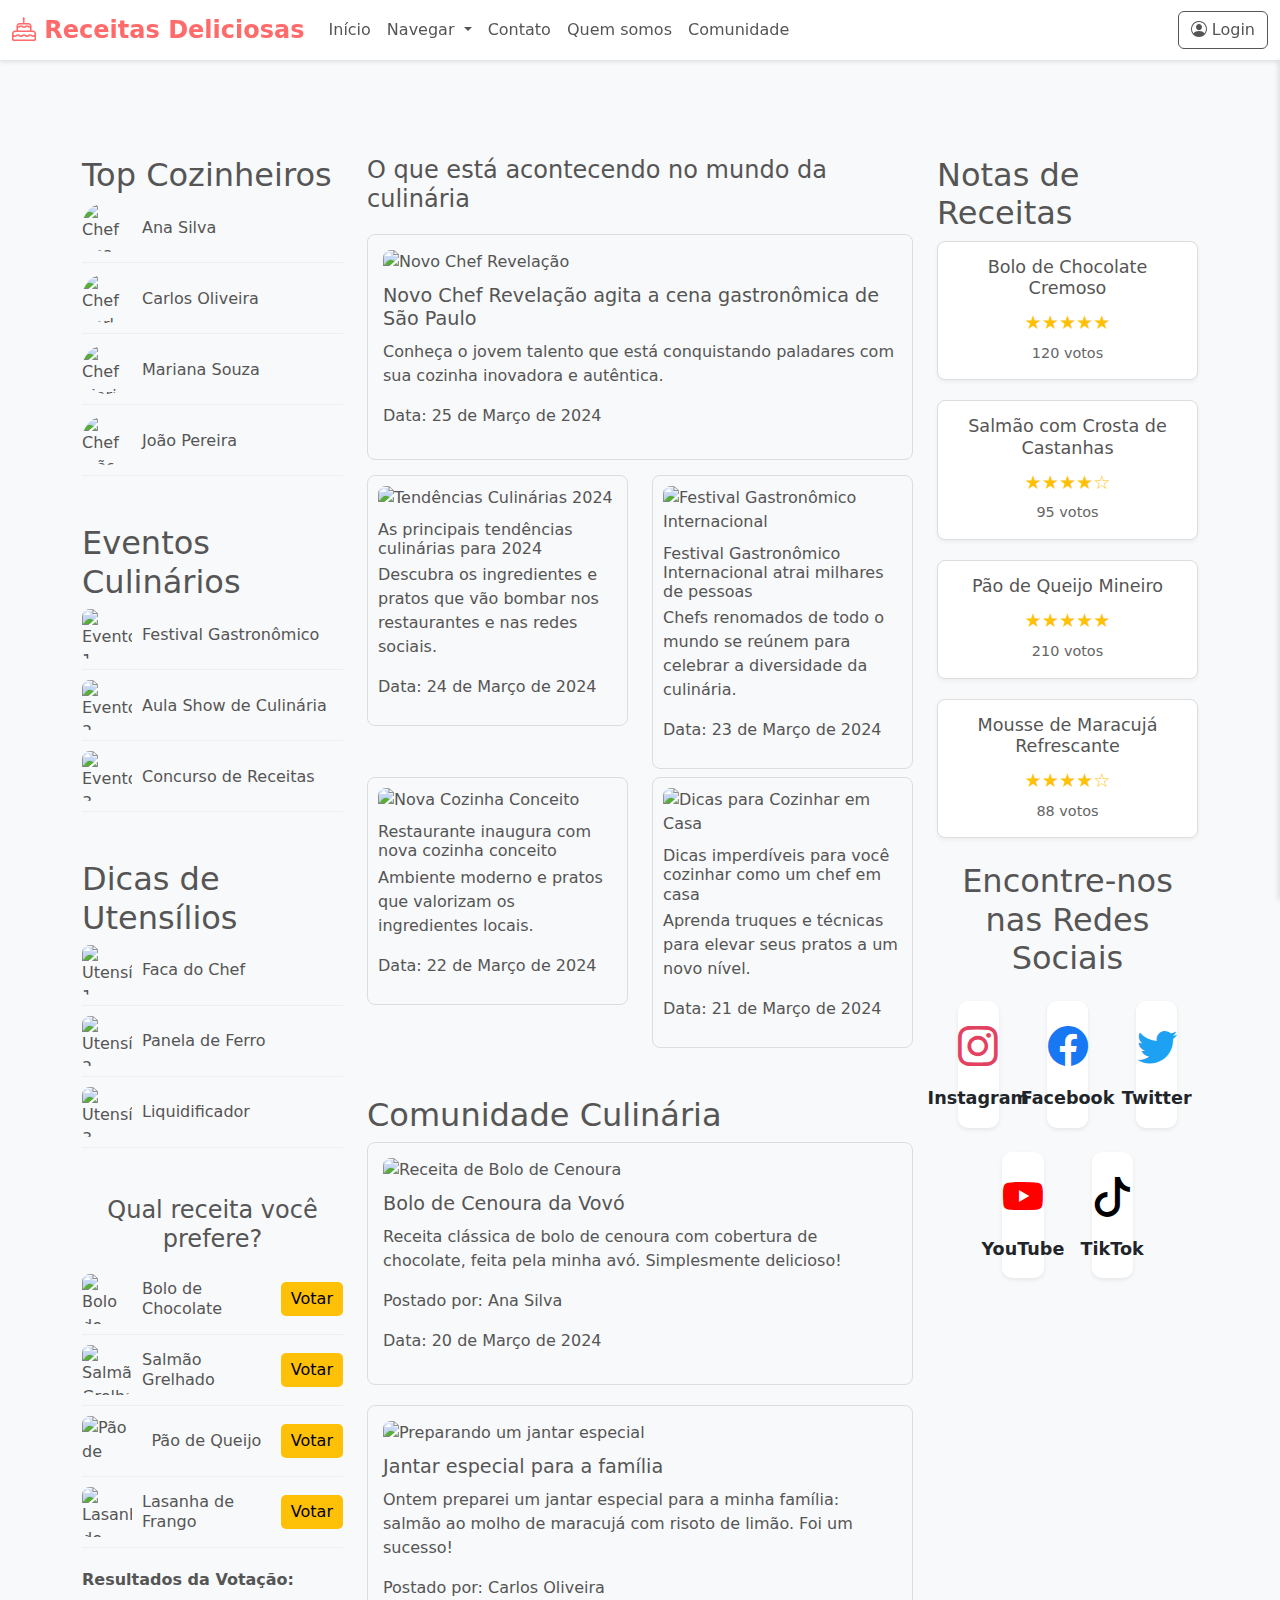
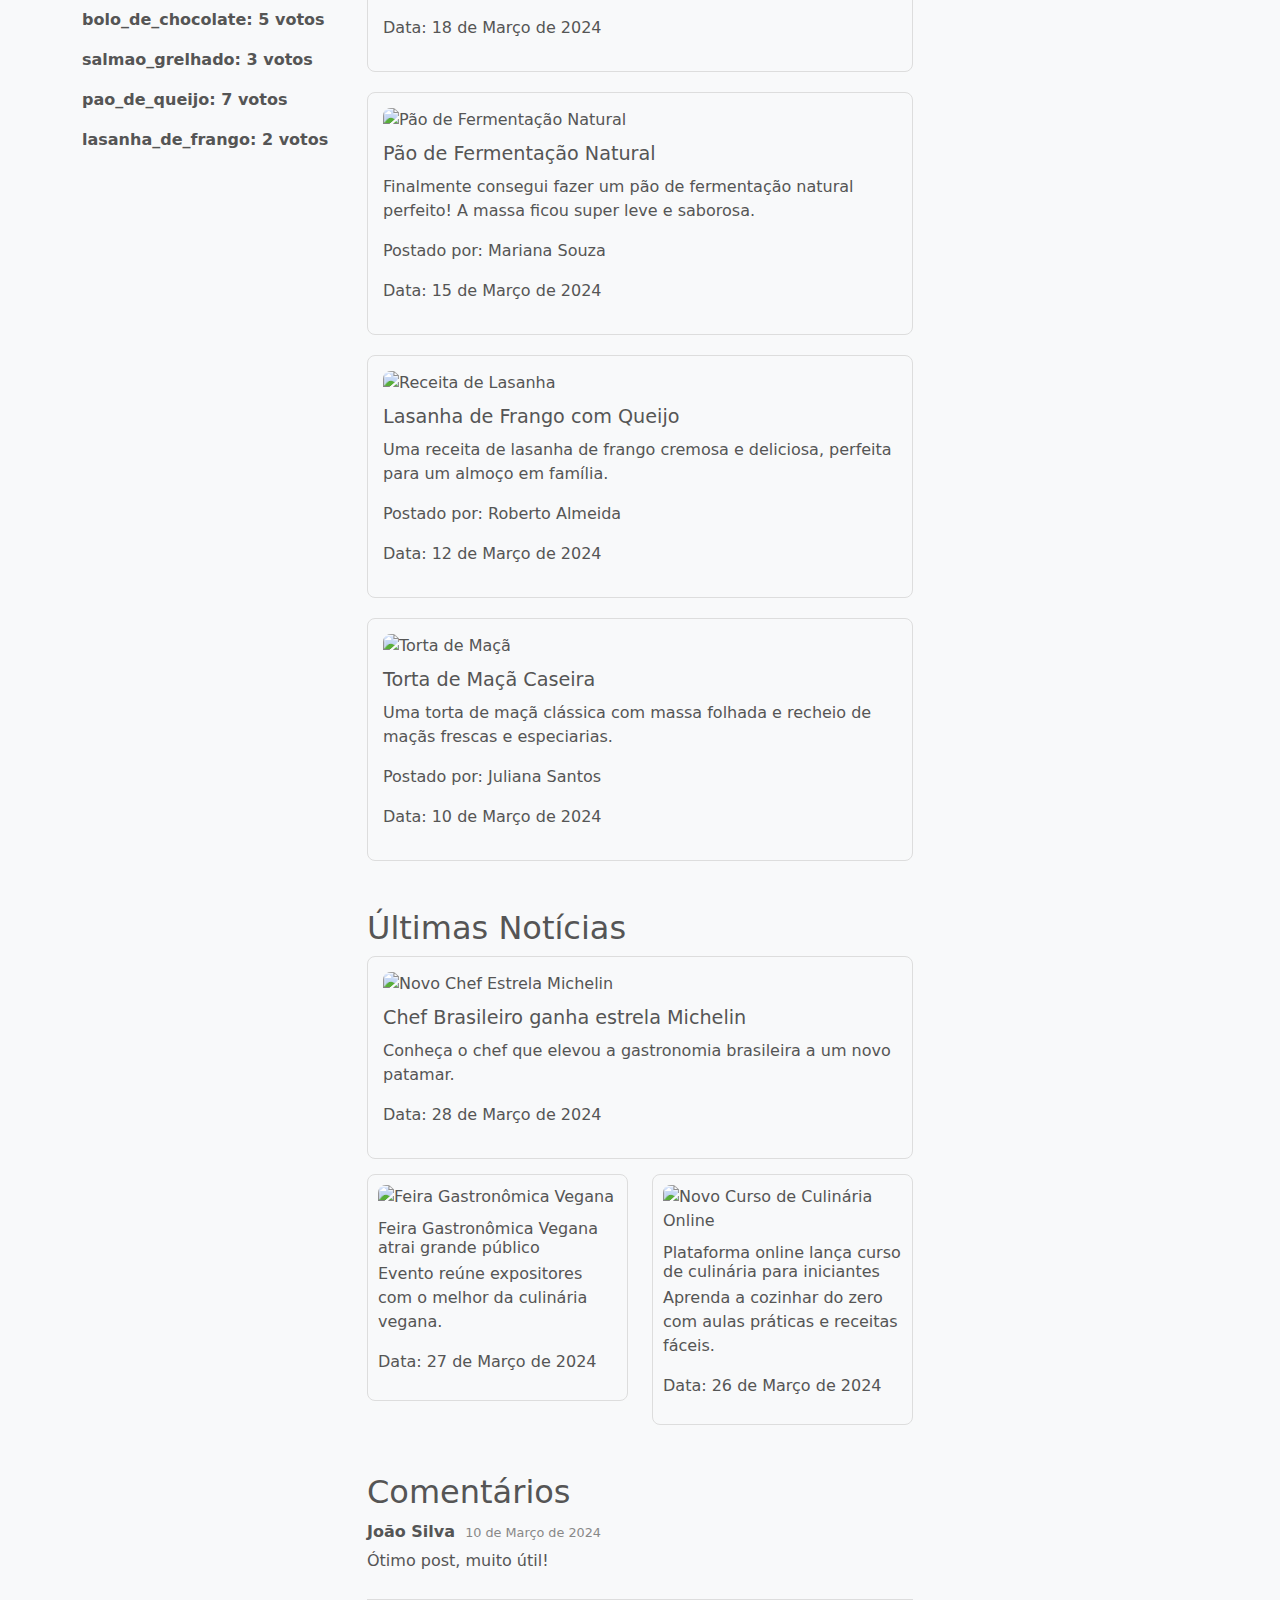
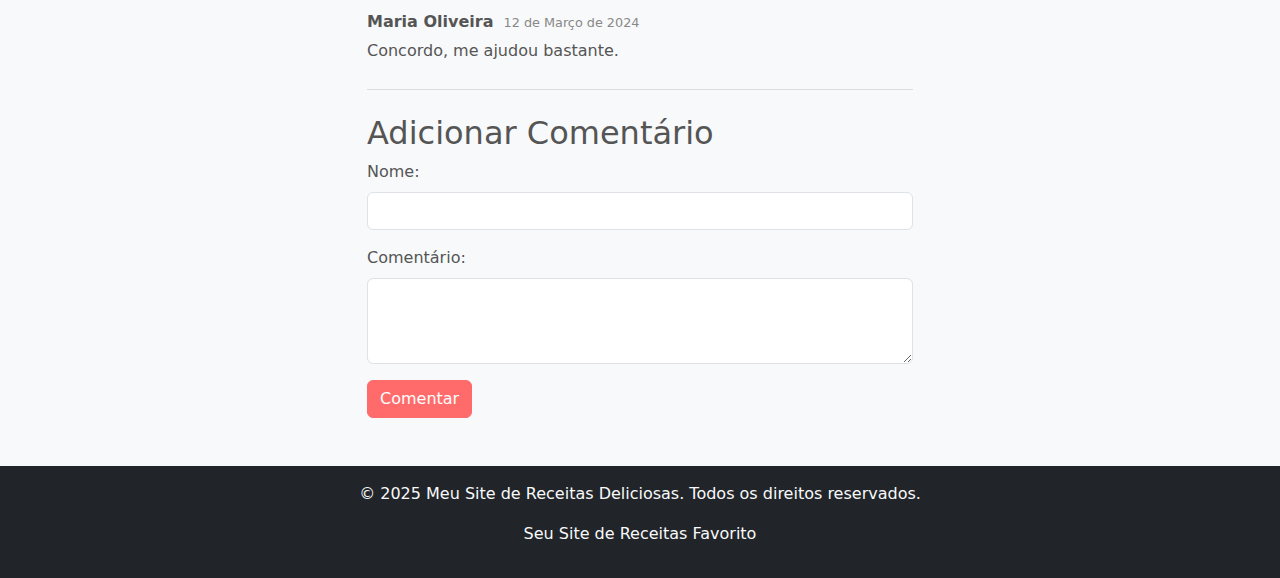
==== comunidade.html @ 9a41cd03 "nova" ====
<!DOCTYPE html>
<html lang="pt-BR">
<head>
    <meta charset="UTF-8">
    <meta name="viewport" content="width=device-width, initial-scale=1.0">
    <title>Receitas Deliciosas</title>
    <link rel="stylesheet" href="https://cdn.jsdelivr.net/npm/bootstrap@5.3.2/dist/css/bootstrap.min.css">
    <link rel="stylesheet" href="https://cdn.jsdelivr.net/npm/bootstrap-icons@1.11.5/font/bootstrap-icons.min.css">
    <link rel="icon" href="caminho/para/sua/logo.ico" type="image/x-icon">
    <link rel="stylesheet" href="stile.css">
    <link rel="apple-touch-icon" sizes="180x180" href="/apple-touch-icon.png">
<link rel="icon" type="image/png" sizes="32x32" href="/favicon-32x32.png">
<link rel="icon" type="image/png" sizes="16x16" href="/favicon-16x16.png">
<link rel="manifest" href="/site.webmanifest">
<link href="https://cdn.jsdelivr.net/npm/bootstrap-icons/font/bootstrap-icons.css" rel="stylesheet">
   
</head>
<body>
    <nav class="navbar navbar-expand-lg navbar-light bg-light fixed-top">
        <div class="container-fluid">
            <a class="navbar-brand" href="index.html"><i class="bi bi-cake"></i> Receitas Deliciosas</a>
            <button class="navbar-toggler" type="button" data-bs-toggle="collapse" data-bs-target="#navbarNav" aria-controls="navbarNav" aria-expanded="false" aria-label="Toggle navigation">
                <span class="navbar-toggler-icon"></span>
            </button>
            <div class="collapse navbar-collapse" id="navbarNav">
                <ul class="navbar-nav me-auto">
                    <li class="nav-item">
                        <a class="nav-link" href="index.html">Início</a>
                    </li>
                    <li class="nav-item dropdown">
                        <a class="nav-link dropdown-toggle" href="#" role="button" data-bs-toggle="dropdown" aria-expanded="false">
                            Navegar
                        </a>
                        <ul class="dropdown-menu">
                          <li><a class="dropdown-item" href="#news-section">noticias</a></li>
                          <li><a class="dropdown-item" href="#community-section">publicações</a></li>
                          <li><a class="dropdown-item" href="#latest-news-section">ultimas noticias</a></li>
                          <li><a class="dropdown-item" href="#comments-section">comentarios</a></li>
                        </ul>
                      </li>
                    </li>
                    <li class="nav-item">
                        <a class="nav-link" href="contato.html">Contato</a>
                    </li>
                    <li class="nav-item">
                        <a class="nav-link" href="somos.html">Quem somos</a>
                </li>
            </li>
            <li class="nav-item">
                <a class="nav-link" href="comunidade.html">Comunidade</a>
        </li>
                </ul>
                <button id="sidebarToggle" class="btn btn-outline-secondary">
                    <i class="bi bi-person-circle"></i> Login
                </button>
            </div>
        </div>
    </nav>

    <div class="sidebar" id="sidebar">
        <div class="p-4">
            <h5 class="mb-3">Login</h5>
            <hr class="mb-3">
            <form>
                <div class="mb-3">
                    <label for="email" class="form-label">Email</label>
                    <input type="email" class="form-control" id="email" placeholder="seu@email.com">
                </div>
                <div class="mb-3">
                    <label for="password" class="form-label">Senha</label>
                    <input type="password" class="form-control" id="password" placeholder="Sua senha">
                </div>
                <div class="mb-3 form-check">
                    <input type="checkbox" class="form-check-input" id="rememberMe">
                    <label class="form-check-label" for="rememberMe">Lembrar-me</label>
                </div>
                <button type="submit" class="btn btn-primary w-100">Entrar</button>
            </form>
            <hr class="mt-3">
            <p class="text-center"><a href="#">Esqueceu sua senha?</a></p>
            <p class="text-center">Não tem uma conta? <a href="#">Cadastre-se</a></p>
        </div>
    </div>
    <main class="container mt-5">
        <div class="row">
            <div class="col-lg-3">
                <section id="top-chefs-section" class="mt-5">
                    <h2>Top Cozinheiros</h2>
                    <div class="top-chef-card">
                        <img src="https://encrypted-tbn0.gstatic.com/images?q=tbn:ANd9GcRXu5kFyfjVFN4dTO-KE4kcViDX4736QeujcQ&s" alt="Chef Ana Silva">
                        <h4>Ana Silva</h4>
                    </div>
                    <div class="top-chef-card">
                        <img src="https://www.estadao.com.br/resizer/v2/3HH24WWADVATJLXXX5ATGKFQPM.jpg?auth=84dd42606d10dc78a2534bacf2c408fef377b5a9cfed2201b99c5a54b2d5fe1c" alt="Chef Carlos Oliveira">
                        <h4>Carlos Oliveira</h4>
                    </div>
                    <div class="top-chef-card">
                        <img src="https://www.estadao.com.br/resizer/v2/LHI6QZYE7VMGDC2OC4ERIUVISY.jpg?quality=80&auth=9673e17b856d4ad47f6a075e7b1a2fa76489c113db267eac578fbb5ad4c808c6&width=1200&height=630&focal=0,0" alt="Chef Mariana Souza">
                        <h4>Mariana Souza</h4>
                    </div>
                    <div class="top-chef-card">
                        <img src="https://encrypted-tbn0.gstatic.com/images?q=tbn:ANd9GcT1qkOikkfKReqTIrZ4v63jbPGsnQJoFIsMYY4jmsSu2fECpVanY19ICh0K5zdkZ6pVq8w&usqp=CAU" alt="Chef João Pereira">
                        <h4>João Pereira</h4>
                    </div>
                </section>
                <section id="culinary-events-section" class="mt-5">
                    <h2>Eventos Culinários</h2>
                    <div class="event-card">
                        <img src="https://pomerode.atende.net/static/portal/img/2024/04/25/img_4D7AA225AFDCE9053A1DF55C40BFE1C14EA9C36E_420x870.png" alt="Evento 1">
                        <h4>Festival Gastronômico</h4>
                    </div>
                    <div class="event-card">
                        <img src="https://s3.sa-east-1.amazonaws.com/conteudos.unigran.br/noticias/7ab14b2b0b68cea2.jpg" alt="Evento 2">
                        <h4>Aula Show de Culinária</h4>
                    </div>
                    <div class="event-card">
                        <img src="https://s2-g1.glbimg.com/5d5qHAa-En6NnxL-x4p9hJw0qDA=/0x0:1920x1080/984x0/smart/filters:strip_icc()/i.s3.glbimg.com/v1/AUTH_59edd422c0c84a879bd37670ae4f538a/internal_photos/bs/2017/T/7/iciG8FRaCBmntmQey55Q/logo-caminhos.jpg" alt="Evento 3">
                        <h4>Concurso de Receitas</h4>
                    </div>
                </section>
                <section id="kitchen-utensils-section" class="mt-5">
                    <h2>Dicas de Utensílios</h2>
                    <div class="kitchen-tip-card">
                        <img src="https://images.tcdn.com.br/img/img_prod/914928/faca_chef_artesanal_aco_inox_cirurgico_cabo_madeira_imbuia_515_1_f5728f2533828350e01d8dcb3b123135_20240205211339.jpg" alt="Utensílio 1">
                        <h4>Faca do Chef</h4>
                    </div>
                    <div class="kitchen-tip-card">
                        <img src="https://encrypted-tbn0.gstatic.com/images?q=tbn:ANd9GcQBcZICW7aJE9G6-SesHvbO0zqb6qq-qxqT6Q&s" alt="Utensílio 2">
                        <h4>Panela de Ferro</h4>
                    </div>
                    <div class="kitchen-tip-card">
                        <img src="https://a-static.mlcdn.com.br/800x600/liquidificador-mondial-turbo-power-l-99-fb-preto-com-filtro-3-velocidades-550w/magazineluiza/021756700/a1845361c310e84f8c686e9443d72fd3.jpg" alt="Utensílio 3">
                        <h4>Liquidificador</h4>
                    </div>
                </section>
                 <section id="recipe-voting-section" class="mt-5">
                    <h2>Qual receita você prefere?</h2>
                    <div class="vote-recipe-card">
                        <img src="https://www.estadao.com.br/resizer/v2/FIVYQFU6J5ND3PYRA6XQHR4NW4.jpg?quality=80&auth=04a93b8f4c288302da64fd8a96da7bb7cc11dff70430e4ba66587218d5b6011f&width=720&height=503&focal=0,0" alt="Bolo de Chocolate">
                        <h4>Bolo de Chocolate</h4>
                        <button onclick="incrementVote('bolo_de_chocolate')">Votar</button>
                    </div>
                    <div class="vote-recipe-card">
                        <img src="https://encrypted-tbn0.gstatic.com/images?q=tbn:ANd9GcRFrqwlbm-vJOPP8HOY3M-L4T2uwl_JH-6bHA&s" alt="Salmão Grelhado">
                        <h4>Salmão Grelhado</h4>
                        <button onclick="incrementVote('salmao_grelhado')">Votar</button>
                    </div>
                    <div class="vote-recipe-card">
                        <img src="https://encrypted-tbn0.gstatic.com/images?q=tbn:ANd9GcRfnnB2_GZ3YodcIKmeFft5Jh7RIXUY4RyDdg&s" alt="Pão de Queijo">
                        <h4>Pão de Queijo</h4>
                        <button onclick="incrementVote('pao_de_queijo')">Votar</button>
                    </div>
                    <div class="vote-recipe-card">
                        <img src="https://encrypted-tbn0.gstatic.com/images?q=tbn:ANd9GcREprPGqP0n3ECltZjZVGQzlt49wtAEJU_YMA&s" alt="Lasanha de Frango">
                        <h4>Lasanha de Frango</h4>
                        <button onclick="incrementVote('lasanha_de_frango')">Votar</button>
                    </div>
                    <div id="vote-results" style="margin-top: 20px; font-weight: bold;"></div>
                </section>
            </div>
            <div class="col-lg-6">
                <section id="news-section" class="mt-5">
                    <div class="news-block">
                        <h2>O que está acontecendo no mundo da culinária</h2>
                        <div class="row">
                            <div class="col-lg-12">
                                <div class="big-news">
                                    <img src="https://vejasp.abril.com.br/wp-content/uploads/2022/02/Benza_2019-11-291274.jpg?quality=70&strip=info&w=414&h=280&crop=1" alt="Novo Chef Revelação" class="news-image">
                                    <h3>Novo Chef Revelação agita a cena gastronômica de São Paulo</h3>
                                    <p>Conheça o jovem talento que está conquistando paladares com sua cozinha inovadora e autêntica.</p>
                                    <p>Data: 25 de Março de 2024</p>
                                </div>
                            </div>
                        </div>
                        <div class="row">
                            <div class="col-md-6">
                                <div class="small-news-item">
                                    <img src="https://encrypted-tbn0.gstatic.com/images?q=tbn:ANd9GcTDVvLeGO1iJqN_17p1KlstAm0JjhpHKaGfauera1pi1iwvFv-rh3vdZ36fY0C-A_Tf-T4&usqp=CAU" alt="Tendências Culinárias 2024" class="news-image">
                                    <h4>As principais tendências culinárias para 2024</h4>
                                    <p>Descubra os ingredientes e pratos que vão bombar nos restaurantes e nas redes sociais.</p>
                                    <p>Data: 24 de Março de 2024</p>
                                </div>
                            </div>
                            <div class="col-md-6">
                                <div class="small-news-item">
                                    <img src="https://encrypted-tbn0.gstatic.com/images?q=tbn:ANd9GcTZJDWXSjoH0oKljDvw20QqHwMSewi-vJ7uog&s" alt="Festival Gastronômico Internacional" class="news-image">
                                    <h4>Festival Gastronômico Internacional atrai milhares de pessoas</h4>
                                    <p>Chefs renomados de todo o mundo se reúnem para celebrar a diversidade da culinária.</p>
                                    <p>Data: 23 de Março de 2024</p>
                                </div>
                            </div>
                        </div>
                        <div class="row mt-2">
                            <div class="col-md-6">
                                 <div class="small-news-item">
                                    <img src="https://jmdurbanismo.com.br/_files/general/015.jpg" alt="Nova Cozinha Conceito" class="news-image">
                                    <h4>Restaurante inaugura com nova cozinha conceito</h4>
                                    <p>Ambiente moderno e pratos que valorizam os ingredientes locais.</p>
                                    <p>Data: 22 de Março de 2024</p>
                                </div>
                            </div>
                            <div class="col-md-6">
                                <div class="small-news-item">
                                     <img src="https://encrypted-tbn0.gstatic.com/images?q=tbn:ANd9GcRrKoLlC8jqpS9K1y_uNZM4_UfYygZ_TURMRA&s" alt="Dicas para Cozinhar em Casa" class="news-image">
                                    <h4>Dicas imperdíveis para você cozinhar como um chef em casa</h4>
                                    <p>Aprenda truques e técnicas para elevar seus pratos a um novo nível.</p>
                                    <p>Data: 21 de Março de 2024</p>
                                </div>
                            </div>
                        </div>
                    </div>
                </section>

                <section id="community-section" class="mt-5">
                    <h2>Comunidade Culinária</h2>
                    <div class="community-post">
                        <img src="https://s2-receitas.glbimg.com/mclPaNiX-Ljfpe6JcoY8KsQBO1Q=/1200x0/filters:format(jpeg)/https://i.s3.glbimg.com/v1/AUTH_1f540e0b94d8437dbbc39d567a1dee68/internal_photos/bs/2024/n/5/1XBKn2TBq4MGA6HyE37w/bolo-de-cenoura-da-vovo-laura.jpg" alt="Receita de Bolo de Cenoura" class="community-post-image">
                        <h3>Bolo de Cenoura da Vovó</h3>
                        <p>Receita clássica de bolo de cenoura com cobertura de chocolate, feita pela minha avó. Simplesmente delicioso!</p>
                        <p>Postado por: Ana Silva</p>
                        <p>Data: 20 de Março de 2024</p>
                    </div>
                    <div class="community-post">
                        <img src="https://iurban.com.br/wp-content/uploads/2023/12/jantar-em-familia-jpeg.webp" alt="Preparando um jantar especial" class="community-post-image">
                        <h3>Jantar especial para a família</h3>
                        <p>Ontem preparei um jantar especial para a minha família: salmão ao molho de maracujá com risoto de limão. Foi um sucesso!</p>
                        <p>Postado por: Carlos Oliveira</p>
                         <p>Data: 18 de Março de 2024</p>
                    </div>
                     <div class="community-post">
                        <img src="https://encrypted-tbn0.gstatic.com/images?q=tbn:ANd9GcSqp02_yzoNKtcqsrhJWnfQTgLQAvbznxUZjw&s" alt="Pão de Fermentação Natural" class="community-post-image">
                        <h3>Pão de Fermentação Natural</h3>
                        <p>Finalmente consegui fazer um pão de fermentação natural perfeito! A massa ficou super leve e saborosa.</p>
                        <p>Postado por: Mariana Souza</p>
                         <p>Data: 15 de Março de 2024</p>
                    </div>
                    <div class="community-post">
                        <img src="https://encrypted-tbn0.gstatic.com/images?q=tbn:ANd9GcQhlrs-hugfSLH9GnFgCy6jYJ0k3GrGjfSTgg&s" alt="Receita de Lasanha" class="community-post-image">
                        <h3>Lasanha de Frango com Queijo</h3>
                        <p>Uma receita de lasanha de frango cremosa e deliciosa, perfeita para um almoço em família.</p>
                        <p>Postado por: Roberto Almeida</p>
                        <p>Data: 12 de Março de 2024</p>
                    </div>
                    <div class="community-post">
                        <img src="https://encrypted-tbn0.gstatic.com/images?q=tbn:ANd9GcSX-RyQzO2wtzC_Lrc-rp7F5JWpalEJNJ5mnA&s" alt="Torta de Maçã" class="community-post-image">
                        <h3>Torta de Maçã Caseira</h3>
                        <p>Uma torta de maçã clássica com massa folhada e recheio de maçãs frescas e especiarias.</p>
                        <p>Postado por: Juliana Santos</p>
                        <p>Data: 10 de Março de 2024</p>
                    </div>
                </section>

                <section id="latest-news-section" class="mt-5">
                    <h2>Últimas Notícias</h2>
                    <div class="news-block">
                        <div class="row">
                            <div class="col-lg-12">
                                <div class="big-news">
                                    <img src="https://vejasp.abril.com.br/wp-content/uploads/2023/09/Feriae-Mario-Panezo-031.JPG.jpg?quality=70&strip=info&w=414&h=280&crop=1" alt="Novo Chef Estrela Michelin" class="news-image">
                                    <h3>Chef Brasileiro ganha estrela Michelin</h3>
                                    <p>Conheça o chef que elevou a gastronomia brasileira a um novo patamar.</p>
                                    <p>Data: 28 de Março de 2024</p>
                                </div>
                            </div>
                        </div>
                        <div class="row">
                            <div class="col-md-6">
                                <div class="small-news-item">
                                    <img src="https://encrypted-tbn0.gstatic.com/images?q=tbn:ANd9GcSXHJKxmHomDaTpTykAz42T5u7MYQmYabwyag&s" alt="Feira Gastronômica Vegana" class="news-image">
                                    <h4>Feira Gastronômica Vegana atrai grande público</h4>
                                    <p>Evento reúne expositores com o melhor da culinária vegana.</p>
                                    <p>Data: 27 de Março de 2024</p>
                                </div>
                            </div>
                            <div class="col-md-6">
                                <div class="small-news-item">
                                    <img src="https://www.facilaprender.com.br/Ecommerce/ProdutoImagens/240/FacilAprender/COMER_icone.jpg" alt="Novo Curso de Culinária Online" class="news-image">
                                    <h4>Plataforma online lança curso de culinária para iniciantes</h4>
                                    <p>Aprenda a cozinhar do zero com aulas práticas e receitas fáceis.</p>
                                    <p>Data: 26 de Março de 2024</p>
                                </div>
                            </div>
                        </div>
                    </div>
                </section>

                <section id="comments-section" class="mt-5">
                    <h2>Comentários</h2>
                    <div class="comment">
                        <span class="comment-author">João Silva</span>
                        <span class="comment-date">10 de Março de 2024</span>
                        <p class="comment-content">Ótimo post, muito útil!</p>
                    </div>
                    <div class="comment">
                        <span class="comment-author">Maria Oliveira</span>
                        <span class="comment-date">12 de Março de 2024</span>
                        <p class="comment-content">Concordo, me ajudou bastante.</p>
                    </div>
                </section>

                <div id="add-comment-section" class="mt-4">
                    <h2>Adicionar Comentário</h2>
                    <form id="add-comment-form">
                        <div class="mb-3">
                            <label for="comment-author-name" class="form-label">Nome:</label>
                            <input type="text" class="form-control" id="comment-author-name" required>
                        </div>
                        <div class="mb-3">
                            <label for="comment-content" class="form-label">Comentário:</label>
                            <textarea class="form-control" id="comment-content" rows="3" required></textarea>
                        </div>
                        <button type="submit" class="btn btn-primary">Comentar</button>
                    </form>
                </div>
            </div>
            <div class="col-lg-3">
                <section id="recipe-ratings-section" class="mt-5">
                    <h2>Notas de Receitas</h2>
                    <div class="recipe-card">
                        <h4>Bolo de Chocolate Cremoso</h4>
                        <div class="rating">★★★★★</div>
                        <div class="votes">120 votos</div>
                    </div>
                    <div class="recipe-card">
                        <h4>Salmão com Crosta de Castanhas</h4>
                        <div class="rating">★★★★☆</div>
                        <div class="votes">95 votos</div>
                    </div>
                    <div class="recipe-card">
                        <h4>Pão de Queijo Mineiro</h4>
                        <div class="rating">★★★★★</div>
                        <div class="votes">210 votos</div>
                    </div>
                     <div class="recipe-card">
                        <h4>Mousse de Maracujá Refrescante</h4>
                        <div class="rating">★★★★☆</div>
                        <div class="votes">88 votos</div>
                    </div>
                </section>
                <section class="container mt-4">
    <h2 class="text-center mb-4">Encontre-nos nas Redes Sociais</h2>
    <div class="row justify-content-center gap-4">
        <div class="col-lg-3 col-md-4 col-sm-6">
            <a href="https://www.instagram.com/seuperfil" target="_blank" class="card h-100 d-flex flex-column justify-content-center align-items-center text-decoration-none p-3 bg-white border-0 shadow-sm">
                <i class="bi bi-instagram fs-1 text-instagram mb-2"></i>
                <span class="fw-semibold">Instagram</span>
            </a>
        </div>
        <div class="col-lg-3 col-md-4 col-sm-6">
            <a href="https://www.facebook.com/suapagina" target="_blank" class="card h-100 d-flex flex-column justify-content-center align-items-center text-decoration-none p-3 bg-white border-0 shadow-sm">
                <i class="bi bi-facebook fs-1 text-facebook mb-2"></i>
                <span class="fw-semibold">Facebook</span>
            </a>
        </div>
        <div class="col-lg-3 col-md-4 col-sm-6">
            <a href="https://twitter.com/seuusuario" target="_blank" class="card h-100 d-flex flex-column justify-content-center align-items-center text-decoration-none p-3 bg-white border-0 shadow-sm">
                <i class="bi bi-twitter fs-1 text-twitter mb-2"></i>
                <span class="fw-semibold">Twitter</span>
            </a>
        </div>
        <div class="col-lg-3 col-md-4 col-sm-6">
            <a href="https://www.youtube.com/seucanal" target="_blank" class="card h-100 d-flex flex-column justify-content-center align-items-center text-decoration-none p-3 bg-white border-0 shadow-sm">
                <i class="bi bi-youtube fs-1 text-youtube mb-2"></i>
                <span class="fw-semibold">YouTube</span>
            </a>
        </div>
        <div class="col-lg-3 col-md-4 col-sm-6">
            <a href="https://www.tiktok.com/@seuperfil" target="_blank" class="card h-100 d-flex flex-column justify-content-center align-items-center text-decoration-none p-3 bg-white border-0 shadow-sm">
                <i class="bi bi-tiktok fs-1 text-tiktok mb-2"></i>
                <span class="fw-semibold">TikTok</span>
            </a>
        </div>
    </div>
</section>
            </div>
        </div>
    </main>
    <footer class="bg-dark text-light py-3 mt-5 text-center">
        <p>&copy; 2025 Meu Site de Receitas Deliciosas. Todos os direitos reservados.</p>
    <p> Seu Site de Receitas Favorito</p>
    </footer>
   
    
<script src="https://cdn.jsdelivr.net/npm/bootstrap@5.3.2/dist/js/bootstrap.bundle.min.js"></script>
<script src="script.js"></script>

</body>
</html>
---- stile.css ----
:root {
    --bs-primary: #ff6b6b;
    --bs-secondary: #555;
    --bs-light: #f8f9fa;
    --bs-dark: #343a40;
    --navbar-height: 60px;
}

body {
    padding-top: var(--navbar-height);
    background-color: var(--bs-light);
    color: var(--bs-secondary);
}

.navbar {
    height: var(--navbar-height);
    background-color: #fff !important;
    box-shadow: 0 2px 4px rgba(0, 0, 0, 0.1);
}

.navbar-brand {
    font-size: 1.5rem;
    font-weight: bold;
    color: var(--bs-primary) !important;
}

.nav-link {
    color: var(--bs-secondary) !important;
    transition: color 0.3s ease;
}

.nav-link:hover {
    color: var(--bs-primary) !important;
}

/* Estilos para drpdown */
.navbar .dropdown-menu {
    background-color: #fff !important;
    color: #000; /* texto preto */
  }

  .navbar .dropdown-menu a {
    color: #000 !important;
  }

  .navbar .dropdown-menu a:hover {
    background-color: #f8f9fa;
  }
/* Estilos para drpdown */


#sidebar {
    position: fixed;
    top: var(--navbar-height);
    right: -350px;
    width: 350px;
    height: calc(100vh - var(--navbar-height));
    background-color: #fff;
    border-left: 1px solid #dee2e6;
    transition: right 0.3s ease-in-out;
    z-index: 1050;
    overflow-y: auto;
    box-shadow: -2px 0 5px rgba(0, 0, 0, 0.1);
}

#sidebar.active {
    right: 0;
}

#content {
    transition: margin-right 0.3s ease-in-out;
    padding: 20px;
}

#content.active {
    margin-right: 350px;
}

.recipe-card {
    border: 1px solid #ddd;
    border-radius: 8px;
    margin-bottom: 20px;
    overflow: hidden;
    box-shadow: 0 2px 4px rgba(0, 0, 0, 0.05);
    background-color: #fff;
}

.recipe-card img {
    width: 100%;
    height: auto;
    display: block;
}

.recipe-body {
    padding: 15px;
}

.recipe-title {
    font-size: 1.25rem;
    margin-bottom: 10px;
    color: var(--bs-dark);
}

.recipe-description {
    color: var(--bs-secondary);
    margin-bottom: 10px;
}

.recipe-ingredients {
    color: var(--bs-secondary);
    font-size: 0.9rem;
    margin-bottom: 15px;
}

.recipe-ingredients strong {
    font-weight: bold;
}

.btn-primary {
    --bs-btn-bg: var(--bs-primary);
    --bs-btn-border-color: var(--bs-primary);
    --bs-btn-hover-bg: #e65a5a;
    --bs-btn-hover-border-color: #e65a5a;
}

.btn-outline-secondary {
    color: var(--bs-secondary);
    border-color: var(--bs-secondary);
}

.btn-outline-secondary:hover {
    background-color: var(--bs-secondary);
    border-color: var(--bs-secondary);
    color: #fff;
}

/* Estilos para a área de contato */
#contact-section {
    padding: 40px 0;
    background-color: #eee;
}

#contact-section h2 {
    color: var(--bs-dark);
    margin-bottom: 20px;
    text-align: center;
}

#contact-section .form-label {
    color: var(--bs-secondary);
    font-weight: bold;
}

#contact-section .btn-primary {
    width: 100%;
}
.comment {
    border-bottom: 1px solid #ddd;
    padding-bottom: 10px;
    margin-bottom: 10px;
}
.comment-author {
    font-weight: bold;
    margin-right: 5px;
}
.comment-date {
    font-size: 0.8em;
    color: #888;
}
.comment-content {
    margin-top: 5px;
}
.news-block {
    margin-bottom: 20px;
}
.news-block h2 {
    font-size: 24px;
    margin-bottom: 20px;
}
.big-news {
    border: 1px solid #ddd;
    padding: 15px;
    margin-bottom: 15px;
    border-radius: 8px;
    display: flex;
    flex-direction: column;
}
.big-news h3 {
    font-size: 1.2em;
    margin-bottom: 10px;
}
.small-news {
    display: flex;
    flex-direction: column;
    gap: 10px;
}
.small-news-item {
    border: 1px solid #ddd;
    padding: 10px;
    border-radius: 8px;
    display: flex;
    flex-direction: column;
}
.small-news-item h4 {
    font-size: 1em;
    margin-bottom: 5px;
}
.news-image {
    width: 100%;
    height: auto;
    max-height: 200px;
    object-fit: cover;
    border-radius: 8px;
    margin-bottom: 10px;
}
.community-post {
    border: 1px solid #ddd;
    padding: 15px;
    margin-bottom: 20px;
    border-radius: 8px;
}
.community-post h3 {
    font-size: 1.2em;
    margin-bottom: 10px;
}
.community-post img {
    width: 100%;
    height: auto;
    max-height: 300px;
    object-fit: cover;
    border-radius: 8px;
    margin-bottom: 10px;
}
.recipe-card {
    border: 1px solid #ddd;
    padding: 15px;
    margin-bottom: 20px;
    border-radius: 8px;
    text-align: center;
}
.recipe-card h4 {
    font-size: 1.1em;
    margin-bottom: 10px;
}
.recipe-card .rating {
    font-size: 1.2em;
    font-weight: bold;
    color: #ffc107; /* Estrela amarela */
    margin-bottom: 5px;
}
.recipe-card .votes {
    font-size: 0.9em;
    color: #666;
}
.top-chefs-section {
    border: 1px solid #ddd;
    padding: 15px;
    margin-bottom: 20px;
    border-radius: 8px;
}
.top-chefs-section h2 {
    font-size: 1.5em;
    margin-bottom: 20px;
    text-align: center;
}
.top-chef-card {
    border-bottom: 1px solid #eee;
    padding-bottom: 10px;
    margin-bottom: 10px;
    display: flex;
    align-items: center;
    gap: 10px;
}
.top-chef-card img {
    width: 50px;
    height: 50px;
    border-radius: 50%;
    object-fit: cover;
}
.top-chef-card h4 {
    font-size: 1em;
    margin-bottom: 0;
}
.event-card {
    border-bottom: 1px solid #eee;
    padding-bottom: 10px;
    margin-bottom: 10px;
    display: flex;
    align-items: center;
    gap: 10px;
}
.event-card img {
    width: 50px;
    height: 50px;
    border-radius: 8px;
    object-fit: cover;
}
.event-card h4 {
    font-size: 1em;
    margin-bottom: 0;
}
.kitchen-tip-card {
    border-bottom: 1px solid #eee;
    padding-bottom: 10px;
    margin-bottom: 10px;
    display: flex;
    align-items: center;
    gap: 10px;
}
.kitchen-tip-card img {
    width: 50px;
    height: 50px;
    border-radius: 8px;
    object-fit: cover;
}
.kitchen-tip-card h4 {
    font-size: 1em;
    margin-bottom: 0;
}
#recipe-voting-section {
    margin-top: 20px;
}
#recipe-voting-section h2 {
    font-size: 1.5em;
    margin-bottom: 20px;
    text-align: center;
}
.vote-recipe-card {
    border-bottom: 1px solid #eee;
    padding-bottom: 10px;
    margin-bottom: 10px;
    display: flex;
    align-items: center;
    justify-content: space-between;
    gap: 10px;
}
.vote-recipe-card img {
    width: 50px;
    height: 50px;
    border-radius: 8px;
    object-fit: cover;
}
.vote-recipe-card h4 {
    font-size: 1em;
    margin-bottom: 0;
}
.vote-recipe-card button {
    padding: 5px 10px;
    border-radius: 5px;
    background-color: #ffc107;
    color: #000;
    border: none;
    cursor: pointer;
    transition: background-color 0.3s ease;
}
.vote-recipe-card button:hover {
    background-color: #ffb800;
}

 .text-instagram {
color: #E4405F; /* Cor do Instagram */
}
.text-facebook {
color: #1877F2; /* Cor do Facebook */
}
.text-twitter {
color: #1DA1F2; /* Cor do Twitter */
}
.text-youtube{
color: #FF0000; /* Cor do Youtube */
}
.text-tiktok {
color: #000000; /* Cor do TikTok */
}

/* Estilo para os cards */
.card {
border-radius: 10px;
transition: transform 0.3s ease, box-shadow 0.3s ease;
text-align: center;
}

.card:hover {
transform: translateY(-5px);
box-shadow: 0 6px 12px rgba(0, 0, 0, 0.2);
}

.card i {
font-size: 2.5rem; /* Aumenta o tamanho dos ícones */
}

.card span {
font-size: 1.1rem; /* Tamanho da fonte dos nomes das redes */
}
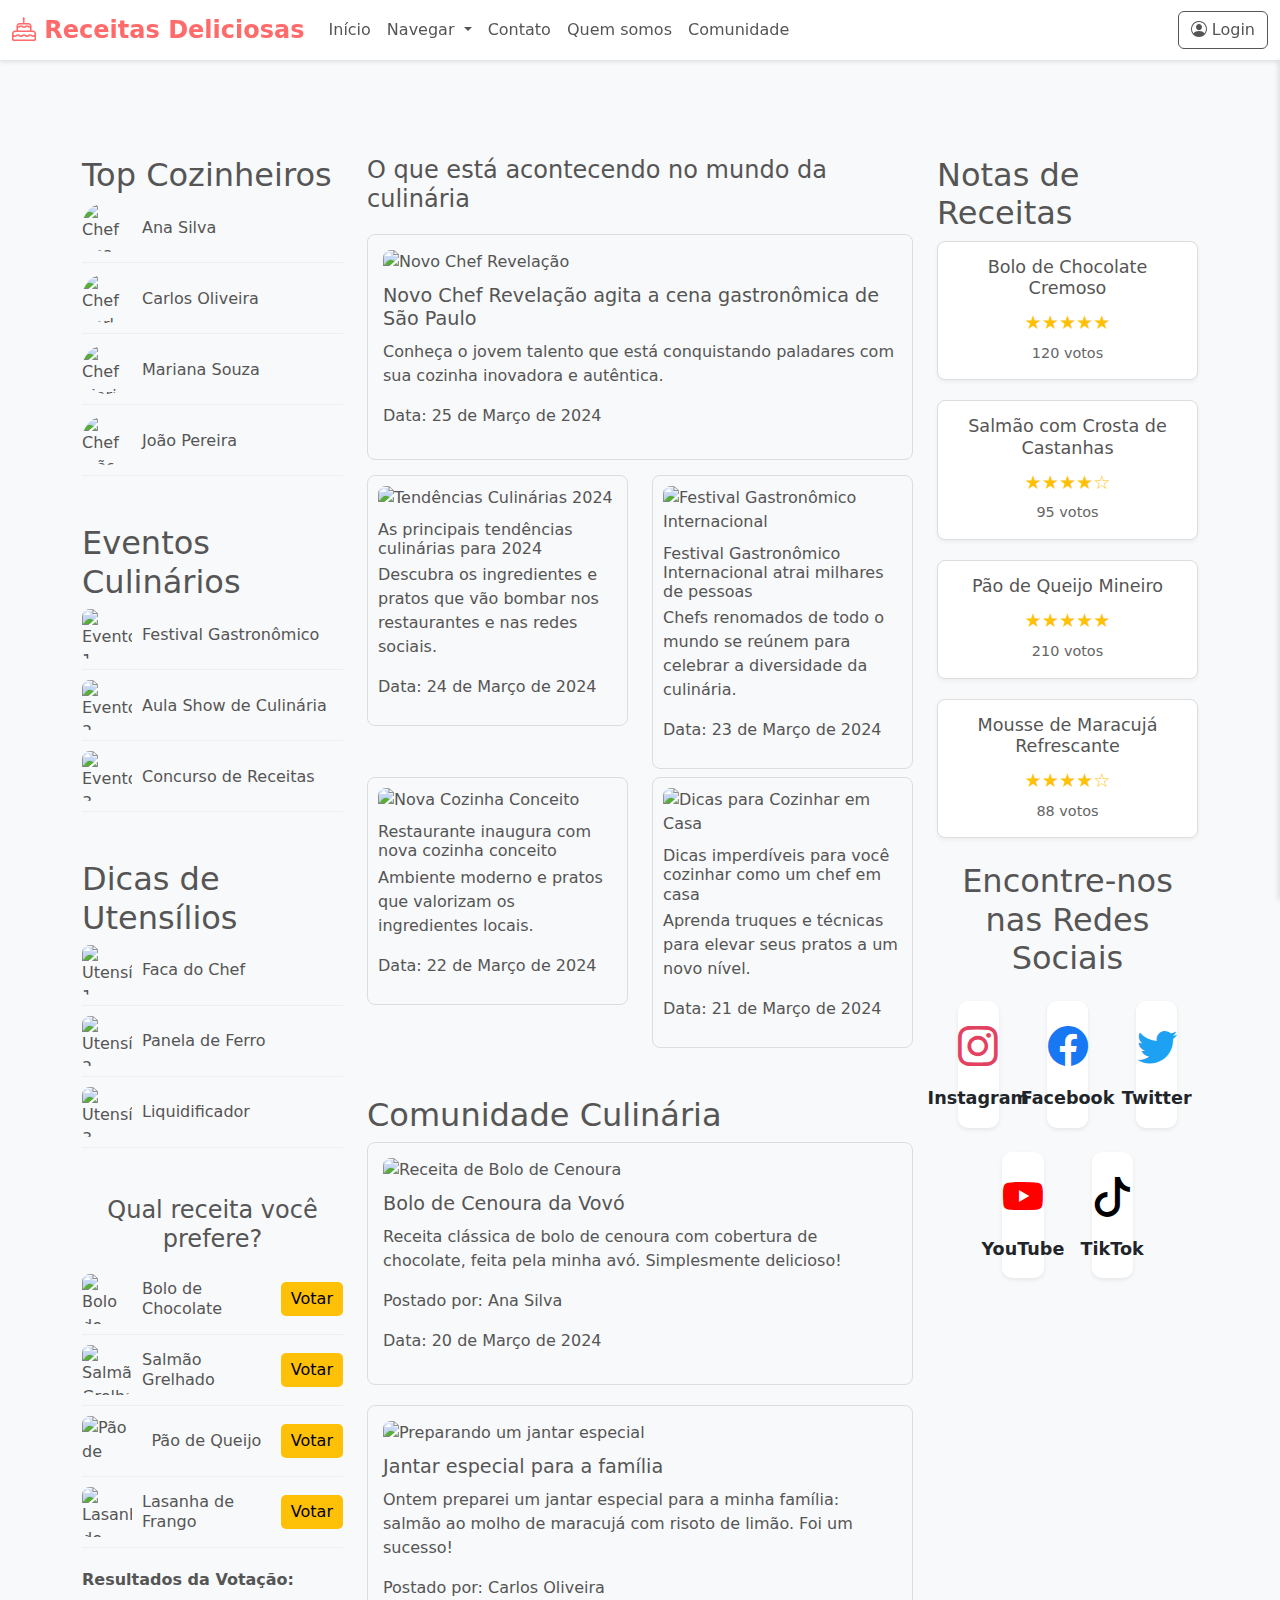
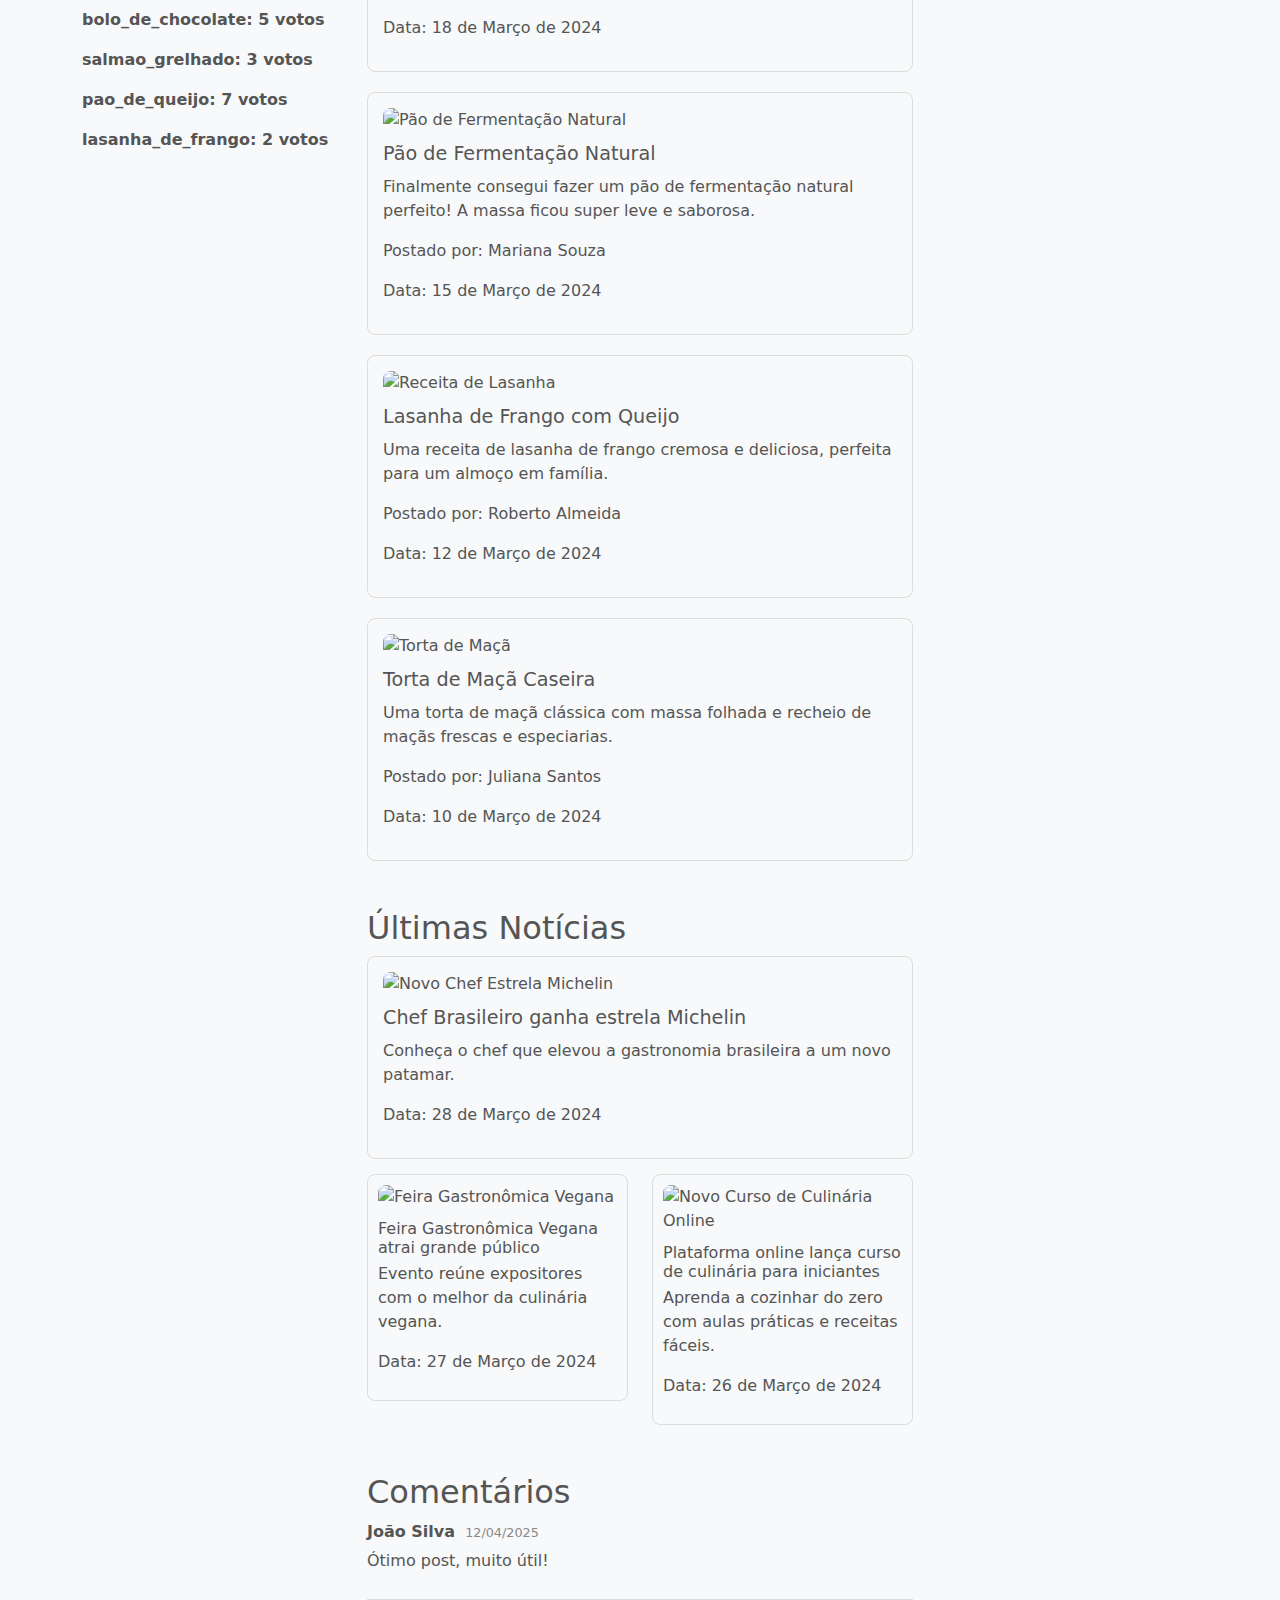
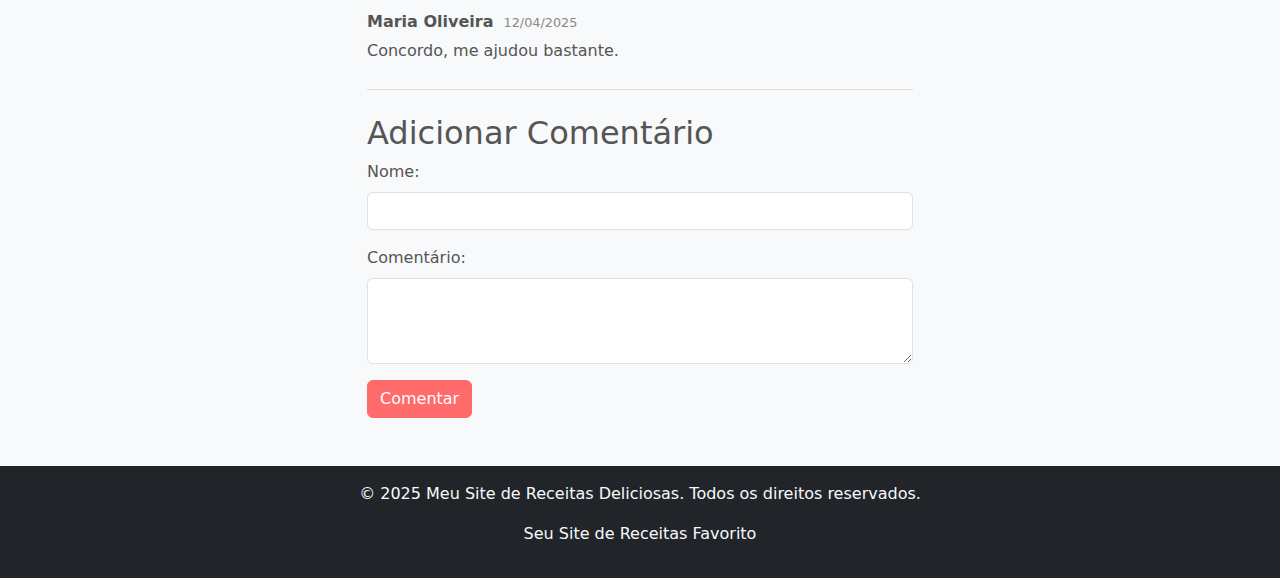
==== commit 10bca96f: "nova" ====
--- a/comunidade.html
+++ b/comunidade.html
@@ -288,12 +288,12 @@
                     <h2>Comentários</h2>
                     <div class="comment">
                         <span class="comment-author">João Silva</span>
-                        <span class="comment-date">10 de Março de 2024</span>
+                        <span class="comment-date">12/04/2025</span>
                         <p class="comment-content">Ótimo post, muito útil!</p>
                     </div>
                     <div class="comment">
                         <span class="comment-author">Maria Oliveira</span>
-                        <span class="comment-date">12 de Março de 2024</span>
+                        <span class="comment-date">12/04/2025</span>
                         <p class="comment-content">Concordo, me ajudou bastante.</p>
                     </div>
                 </section>
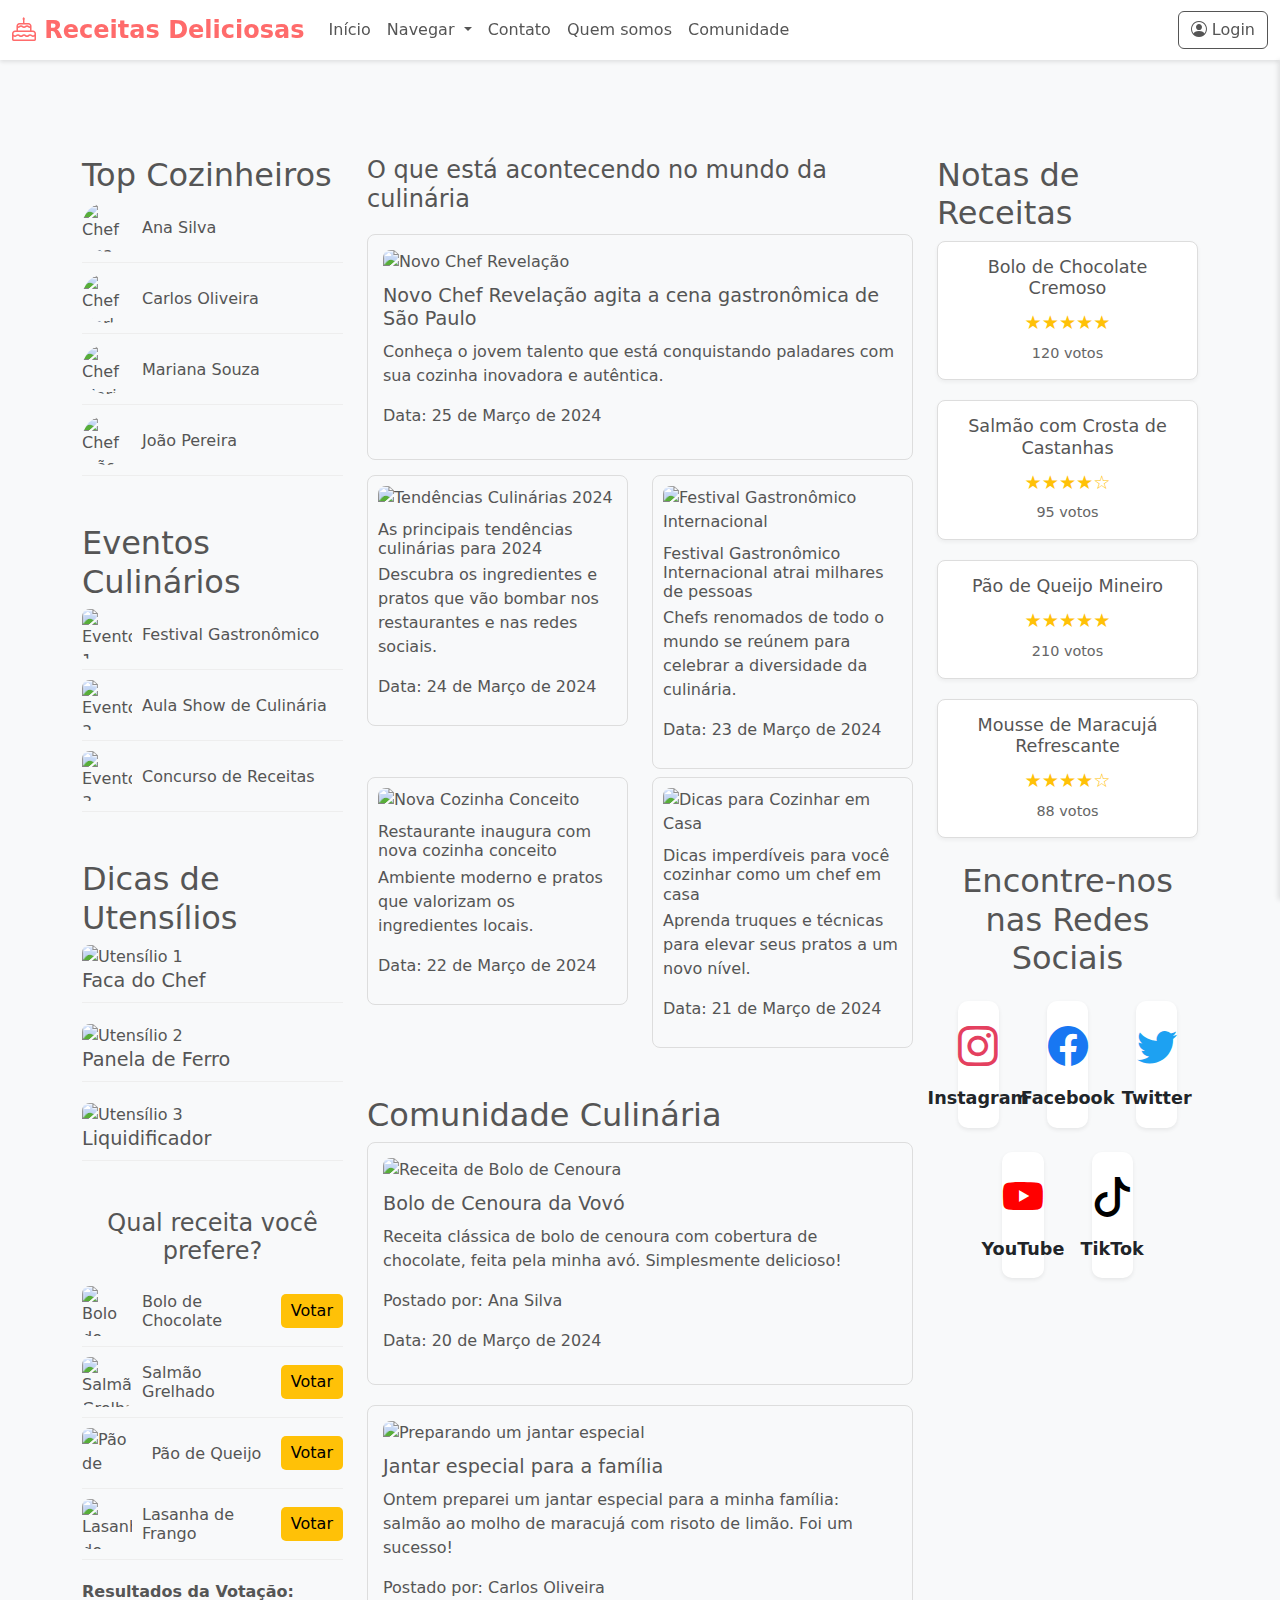
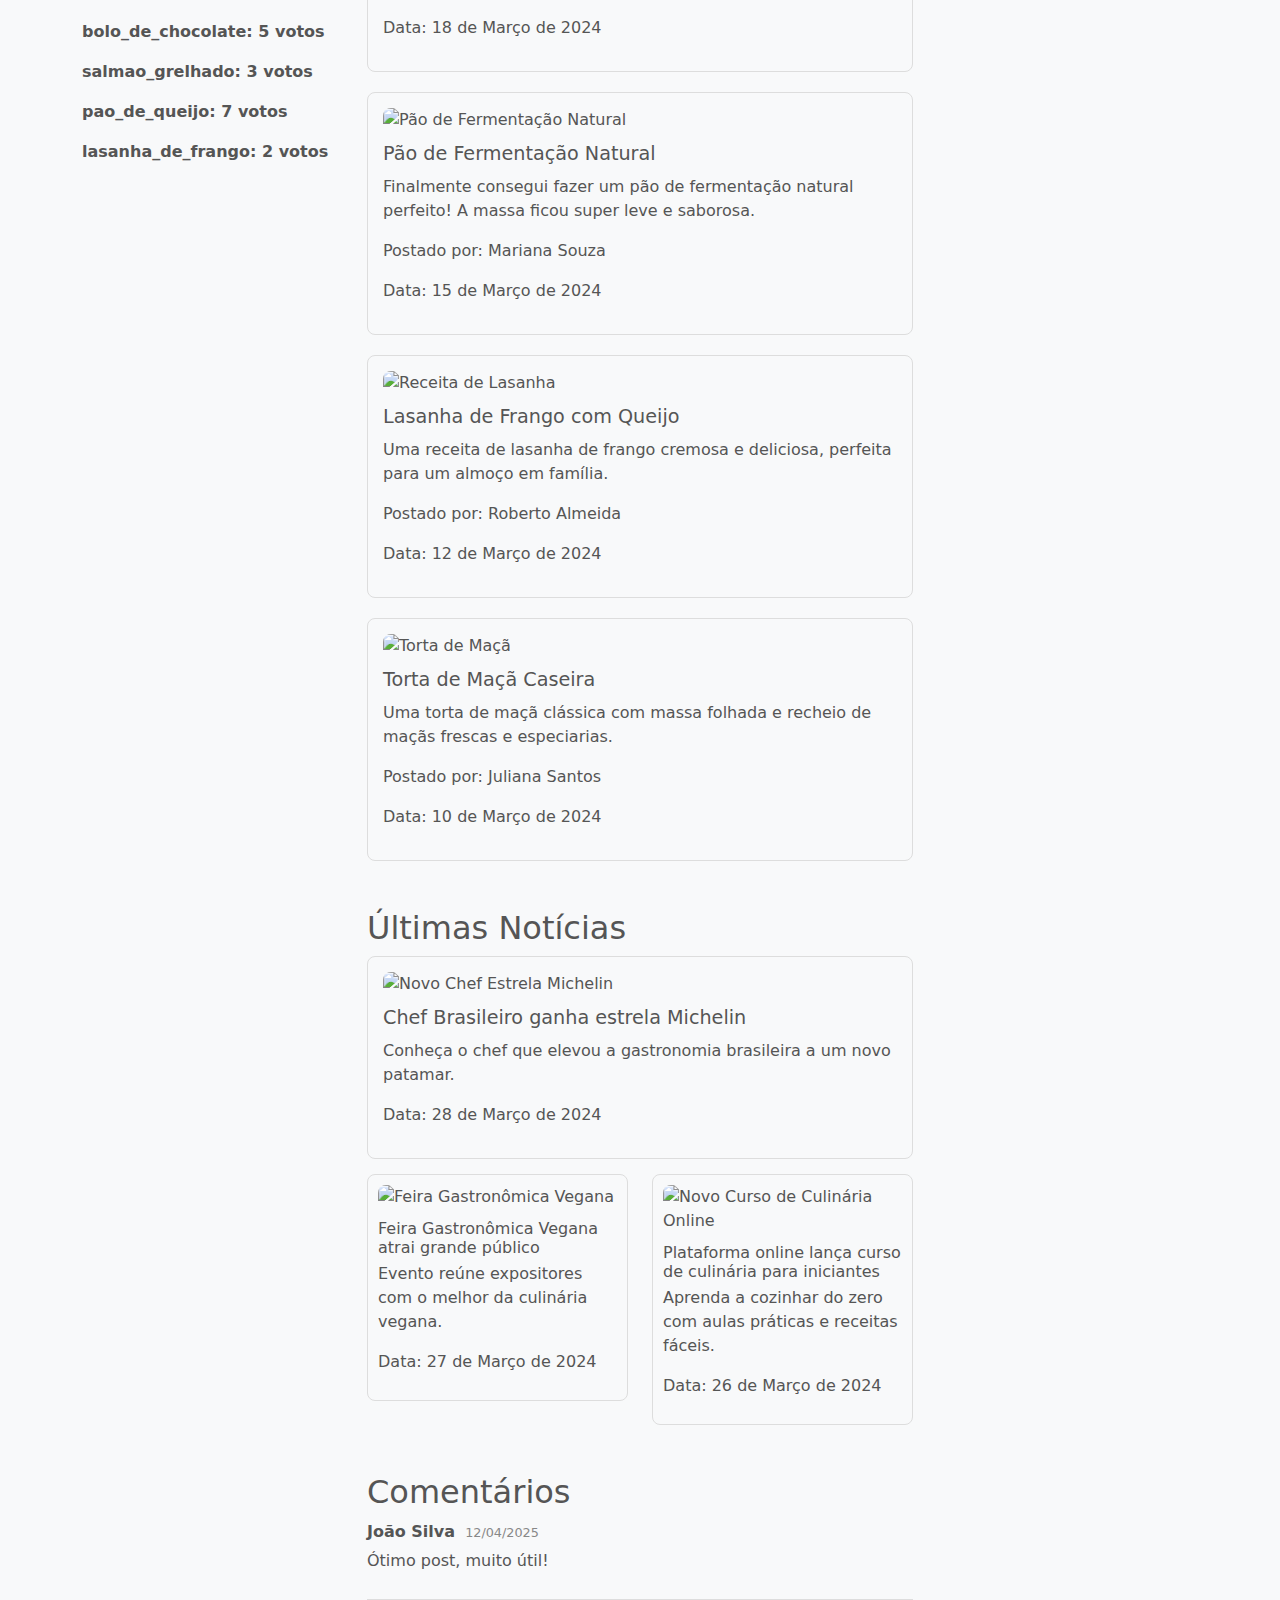
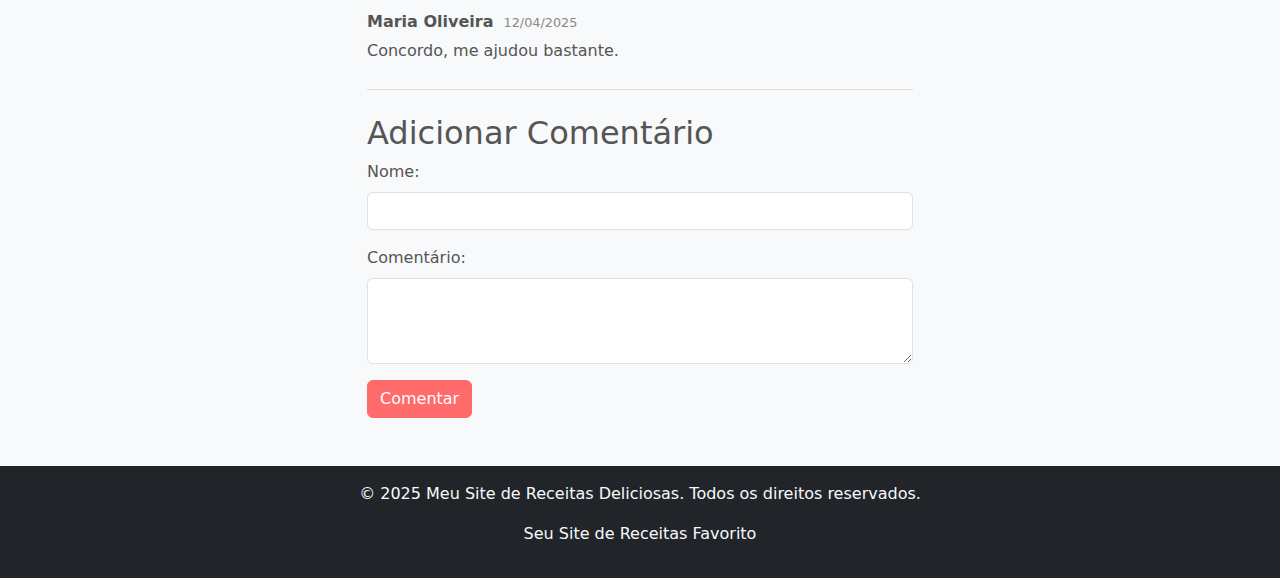
==== commit 37057093: "nova" ====
--- a/comunidade.html
+++ b/comunidade.html
@@ -121,16 +121,23 @@
                 <section id="kitchen-utensils-section" class="mt-5">
                     <h2>Dicas de Utensílios</h2>
                     <div class="kitchen-tip-card">
-                        <img src="https://images.tcdn.com.br/img/img_prod/914928/faca_chef_artesanal_aco_inox_cirurgico_cabo_madeira_imbuia_515_1_f5728f2533828350e01d8dcb3b123135_20240205211339.jpg" alt="Utensílio 1">
-                        <h4>Faca do Chef</h4>
+                        <a href="https://www.exemplo.com/produto/faca-do-chef" target="_blank">
+                            <img src="https://images.tcdn.com.br/img/img_prod/914928/faca_chef_artesanal_aco_inox_cirurgico_cabo_madeira_imbuia_515_1_f5728f2533828350e01d8dcb3b123135_20240205211339.jpg" alt="Utensílio 1">
+                            <h4>Faca do Chef</h4>
+                        </a>
                     </div>
                     <div class="kitchen-tip-card">
-                        <img src="https://encrypted-tbn0.gstatic.com/images?q=tbn:ANd9GcQBcZICW7aJE9G6-SesHvbO0zqb6qq-qxqT6Q&s" alt="Utensílio 2">
-                        <h4>Panela de Ferro</h4>
+                        <a href="https://www.exemplo.com/produto/panela-de-ferro" target="_blank">
+                            <img src="https://encrypted-tbn0.gstatic.com/images?q=tbn:ANd9GcQBcZICW7aJE9G6-SesHvbO0zqb6qq-qxqT6Q&s" alt="Utensílio 2">
+                            <h4>Panela de Ferro</h4>
+                        </a>
                     </div>
                     <div class="kitchen-tip-card">
-                        <img src="https://a-static.mlcdn.com.br/800x600/liquidificador-mondial-turbo-power-l-99-fb-preto-com-filtro-3-velocidades-550w/magazineluiza/021756700/a1845361c310e84f8c686e9443d72fd3.jpg" alt="Utensílio 3">
-                        <h4>Liquidificador</h4>
+                        <a href="https://www.exemplo.com/produto/liquidificador" target="_blank">
+                            <img src="https://a-static.mlcdn.com.br/800x600/liquidificador-mondial-turbo-power-l-99-fb-preto-com-filtro-3-velocidades-550w/magazineluiza/021756700/a1845361c310e84f8c686e9443d72fd3.jpg" alt="Utensílio 3">
+                            <h4>Liquidificador</h4>
+                        </a>
+                
                     </div>
                 </section>
                  <section id="recipe-voting-section" class="mt-5">
--- a/stile.css
+++ b/stile.css
@@ -391,4 +391,27 @@
 
 .card span {
 font-size: 1.1rem; /* Tamanho da fonte dos nomes das redes */
+}
+
+/* Removendo o estilo azul dos links */
+a {
+    text-decoration: none;
+    color: inherit; /* Mantém a cor padrão do texto */
+}
+
+/* Organizando a imagem à esquerda e o nome à direita */
+.kitchen-tip-card {
+    display: flex;
+    align-items: center;
+    margin-bottom: 20px; /* Espaço entre os cartões */
+}
+
+.kitchen-tip-card img {
+    width: 100px; /* Ajuste o tamanho conforme necessário */
+    margin-right: 15px; /* Espaço entre a imagem e o nome */
+}
+
+.kitchen-tip-card h4 {
+    margin: 0;
+    font-size: 1.2rem; /* Ajuste o tamanho da fonte conforme necessário */
 }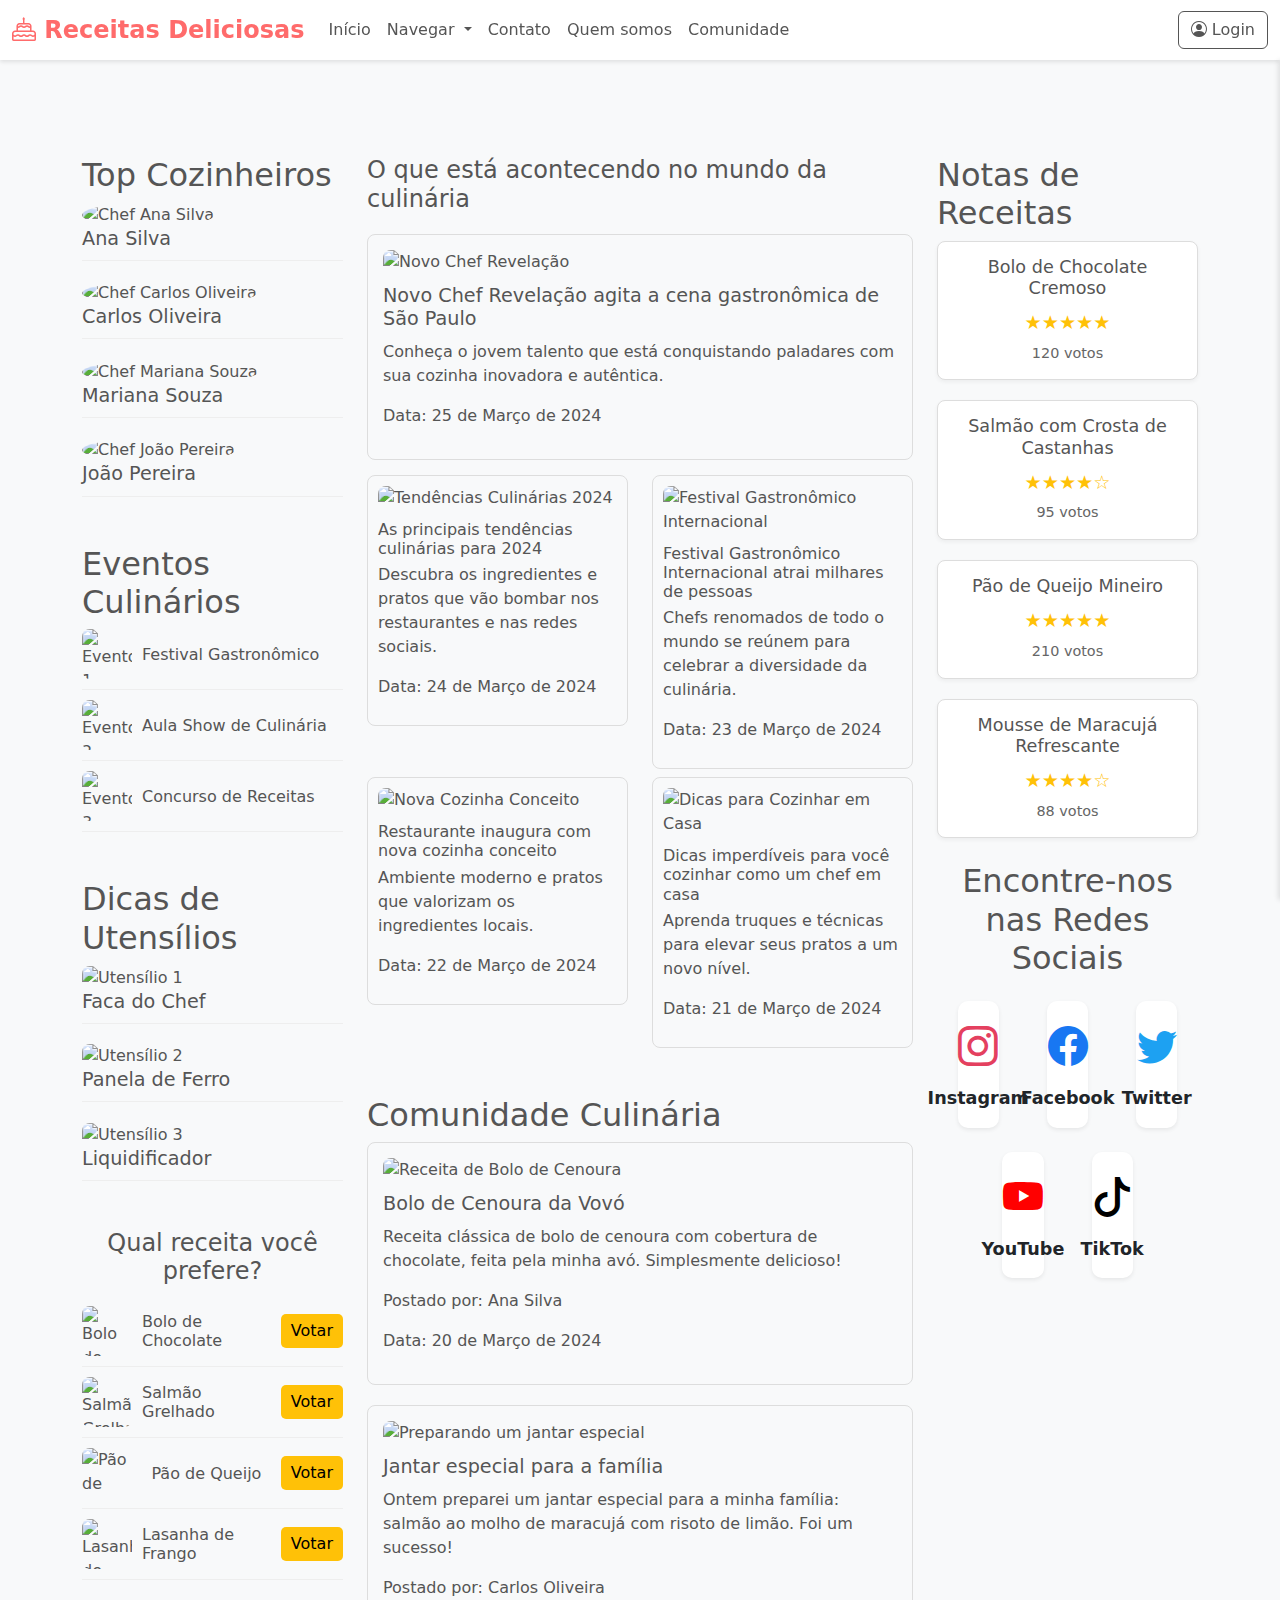
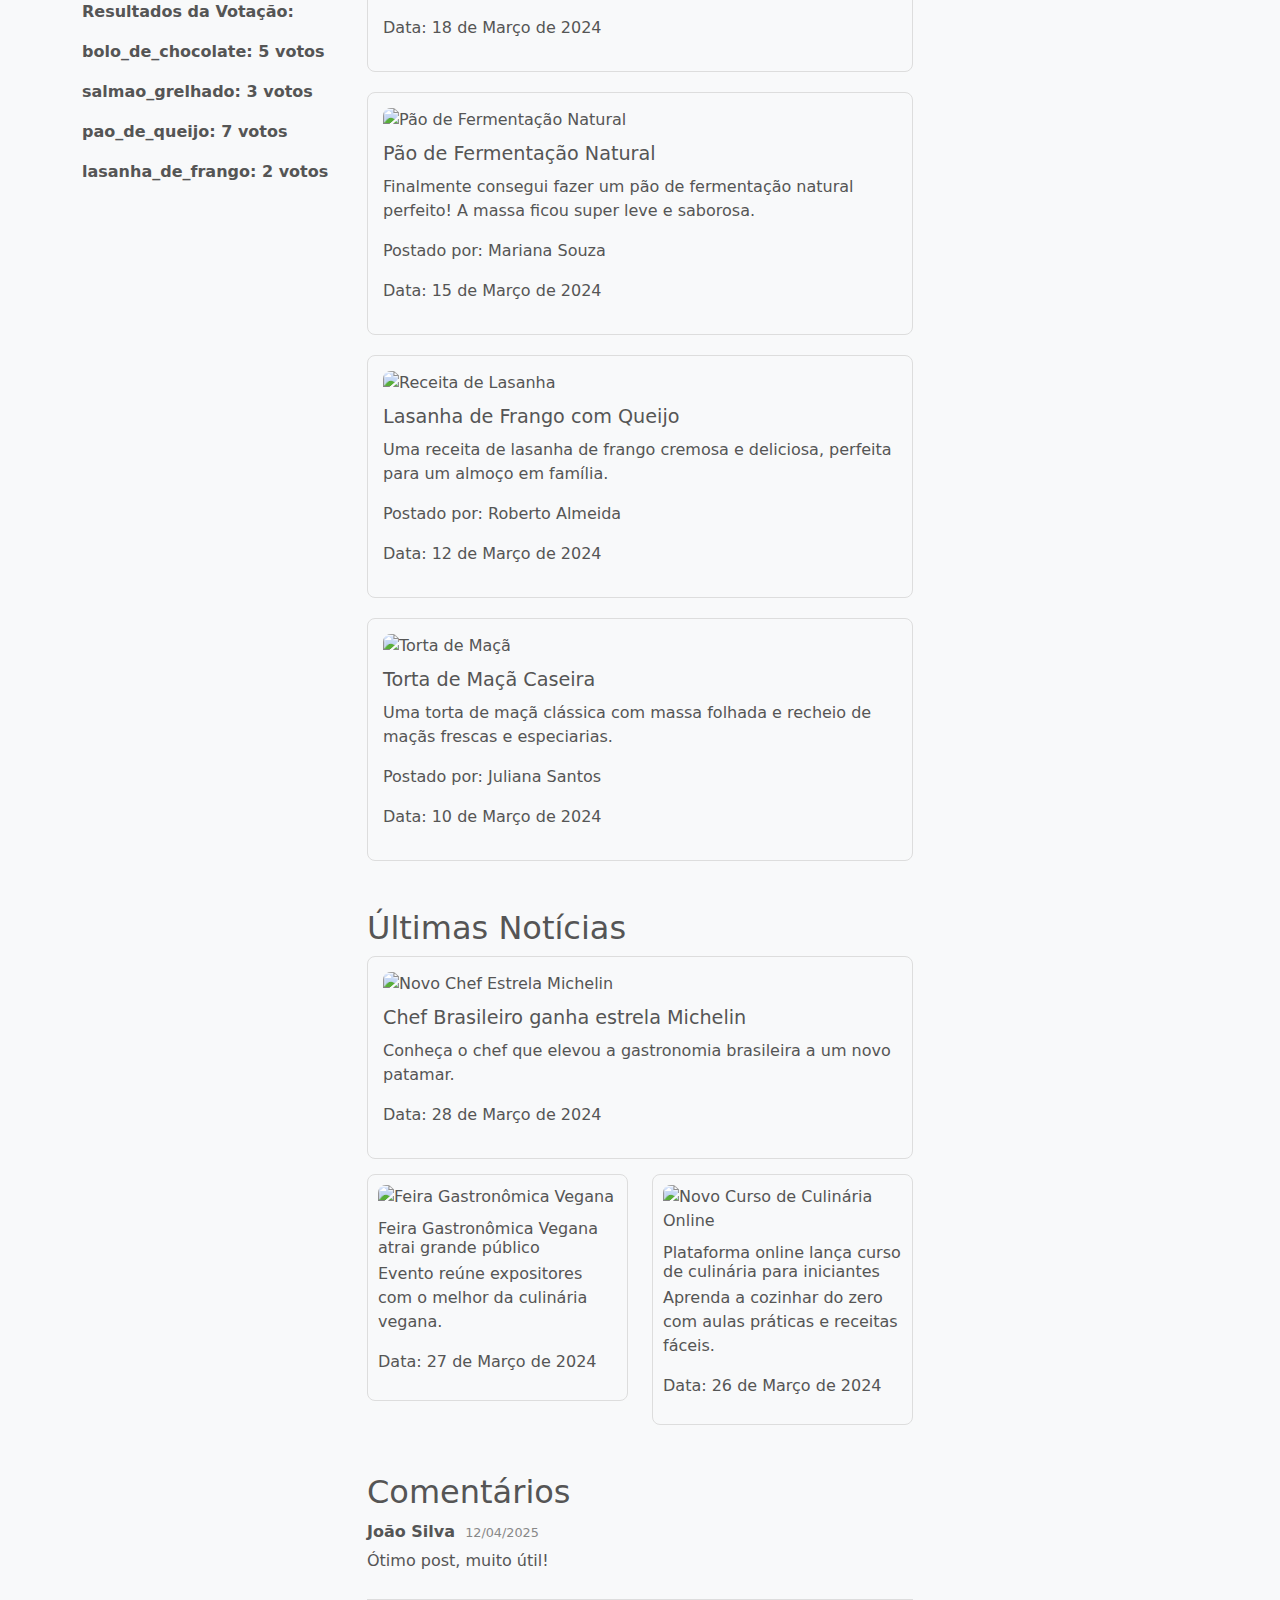
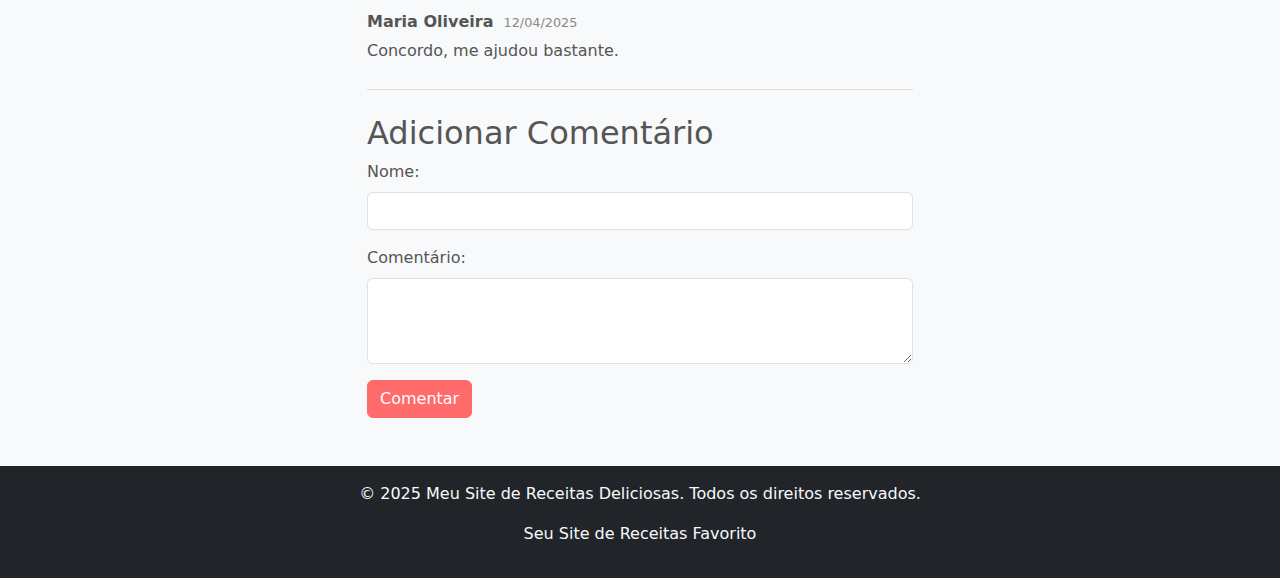
==== commit e633273d: "nova" ====
--- a/comunidade.html
+++ b/comunidade.html
@@ -86,21 +86,33 @@
             <div class="col-lg-3">
                 <section id="top-chefs-section" class="mt-5">
                     <h2>Top Cozinheiros</h2>
+                
                     <div class="top-chef-card">
-                        <img src="https://encrypted-tbn0.gstatic.com/images?q=tbn:ANd9GcRXu5kFyfjVFN4dTO-KE4kcViDX4736QeujcQ&s" alt="Chef Ana Silva">
-                        <h4>Ana Silva</h4>
-                    </div>
+                        <a href="https://www.exemplo.com/chef/ana-silva" target="_blank">
+                            <img src="https://encrypted-tbn0.gstatic.com/images?q=tbn:ANd9GcRXu5kFyfjVFN4dTO-KE4kcViDX4736QeujcQ&s" alt="Chef Ana Silva">
+                            <h4>Ana Silva</h4>
+                        </a>
+                    </div>
+                
                     <div class="top-chef-card">
-                        <img src="https://www.estadao.com.br/resizer/v2/3HH24WWADVATJLXXX5ATGKFQPM.jpg?auth=84dd42606d10dc78a2534bacf2c408fef377b5a9cfed2201b99c5a54b2d5fe1c" alt="Chef Carlos Oliveira">
-                        <h4>Carlos Oliveira</h4>
-                    </div>
+                        <a href="https://www.exemplo.com/chef/carlos-oliveira" target="_blank">
+                            <img src="https://www.estadao.com.br/resizer/v2/3HH24WWADVATJLXXX5ATGKFQPM.jpg?auth=84dd42606d10dc78a2534bacf2c408fef377b5a9cfed2201b99c5a54b2d5fe1c" alt="Chef Carlos Oliveira">
+                            <h4>Carlos Oliveira</h4>
+                        </a>
+                    </div>
+                
                     <div class="top-chef-card">
-                        <img src="https://www.estadao.com.br/resizer/v2/LHI6QZYE7VMGDC2OC4ERIUVISY.jpg?quality=80&auth=9673e17b856d4ad47f6a075e7b1a2fa76489c113db267eac578fbb5ad4c808c6&width=1200&height=630&focal=0,0" alt="Chef Mariana Souza">
-                        <h4>Mariana Souza</h4>
-                    </div>
+                        <a href="https://www.exemplo.com/chef/mariana-souza" target="_blank">
+                            <img src="https://www.estadao.com.br/resizer/v2/LHI6QZYE7VMGDC2OC4ERIUVISY.jpg?quality=80&auth=9673e17b856d4ad47f6a075e7b1a2fa76489c113db267eac578fbb5ad4c808c6&width=1200&height=630&focal=0,0" alt="Chef Mariana Souza">
+                            <h4>Mariana Souza</h4>
+                        </a>
+                    </div>
+                
                     <div class="top-chef-card">
-                        <img src="https://encrypted-tbn0.gstatic.com/images?q=tbn:ANd9GcT1qkOikkfKReqTIrZ4v63jbPGsnQJoFIsMYY4jmsSu2fECpVanY19ICh0K5zdkZ6pVq8w&usqp=CAU" alt="Chef João Pereira">
-                        <h4>João Pereira</h4>
+                        <a href="https://www.exemplo.com/chef/joao-pereira" target="_blank">
+                            <img src="https://encrypted-tbn0.gstatic.com/images?q=tbn:ANd9GcSny_erW1cMzGE4c2qJ0cxVAS2E5LO4L4L2fg&s" alt="Chef João Pereira">
+                            <h4>João Pereira</h4>
+                        </a>
                     </div>
                 </section>
                 <section id="culinary-events-section" class="mt-5">
--- a/stile.css
+++ b/stile.css
@@ -414,4 +414,26 @@
 .kitchen-tip-card h4 {
     margin: 0;
     font-size: 1.2rem; /* Ajuste o tamanho da fonte conforme necessário */
+}
+/* Removendo o estilo azul dos links (caso você adicione links no futuro) */
+a {
+    text-decoration: none;
+    color: inherit; /* Mantém a cor padrão do texto */
+}
+
+/* Organizando a imagem à esquerda e o nome à direita */
+.top-chef-card {
+    display: flex;
+    align-items: center;
+    margin-bottom: 20px; /* Espaço entre os cartões */
+}
+
+.top-chef-card img {
+    width: 100px; /* Ajuste o tamanho conforme necessário */
+    margin-right: 15px; /* Espaço entre a imagem e o nome */
+}
+
+.top-chef-card h4 {
+    margin: 0;
+    font-size: 1.2rem; /* Ajuste o tamanho da fonte conforme necessário */
 }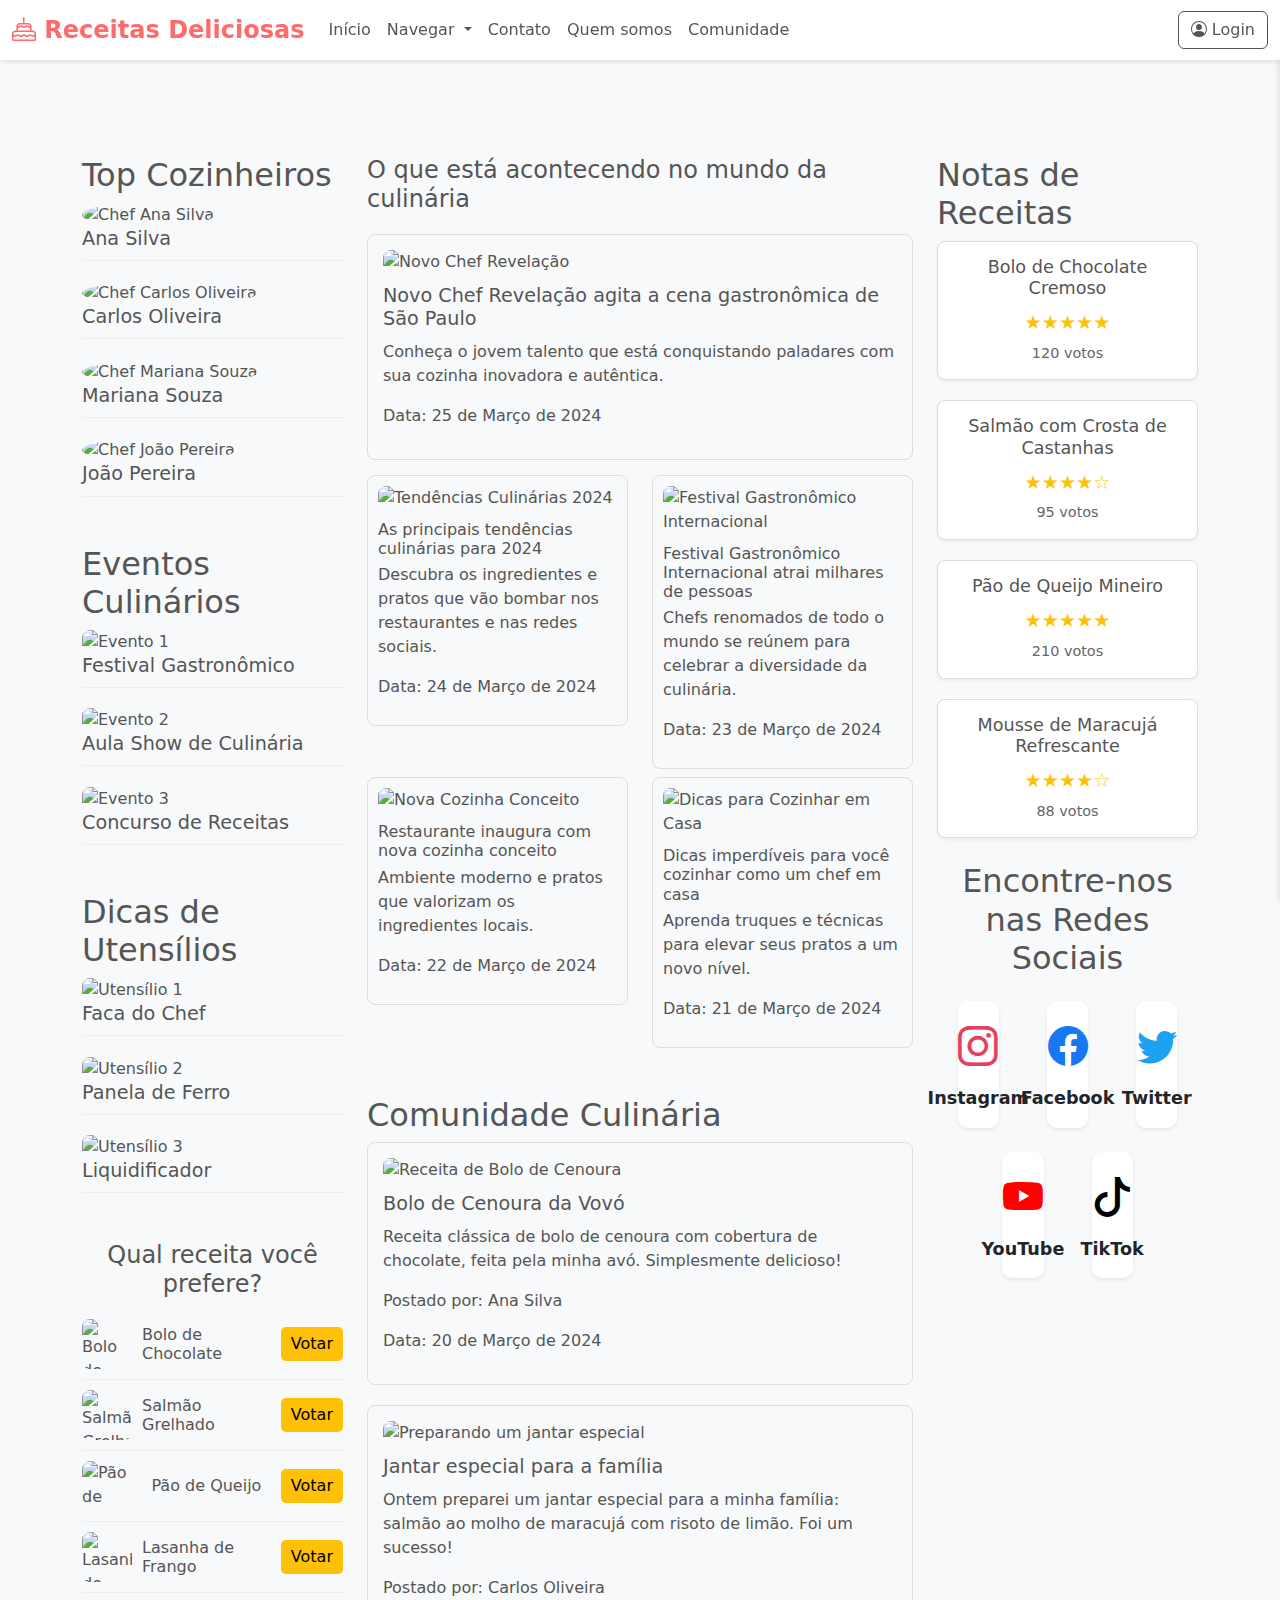
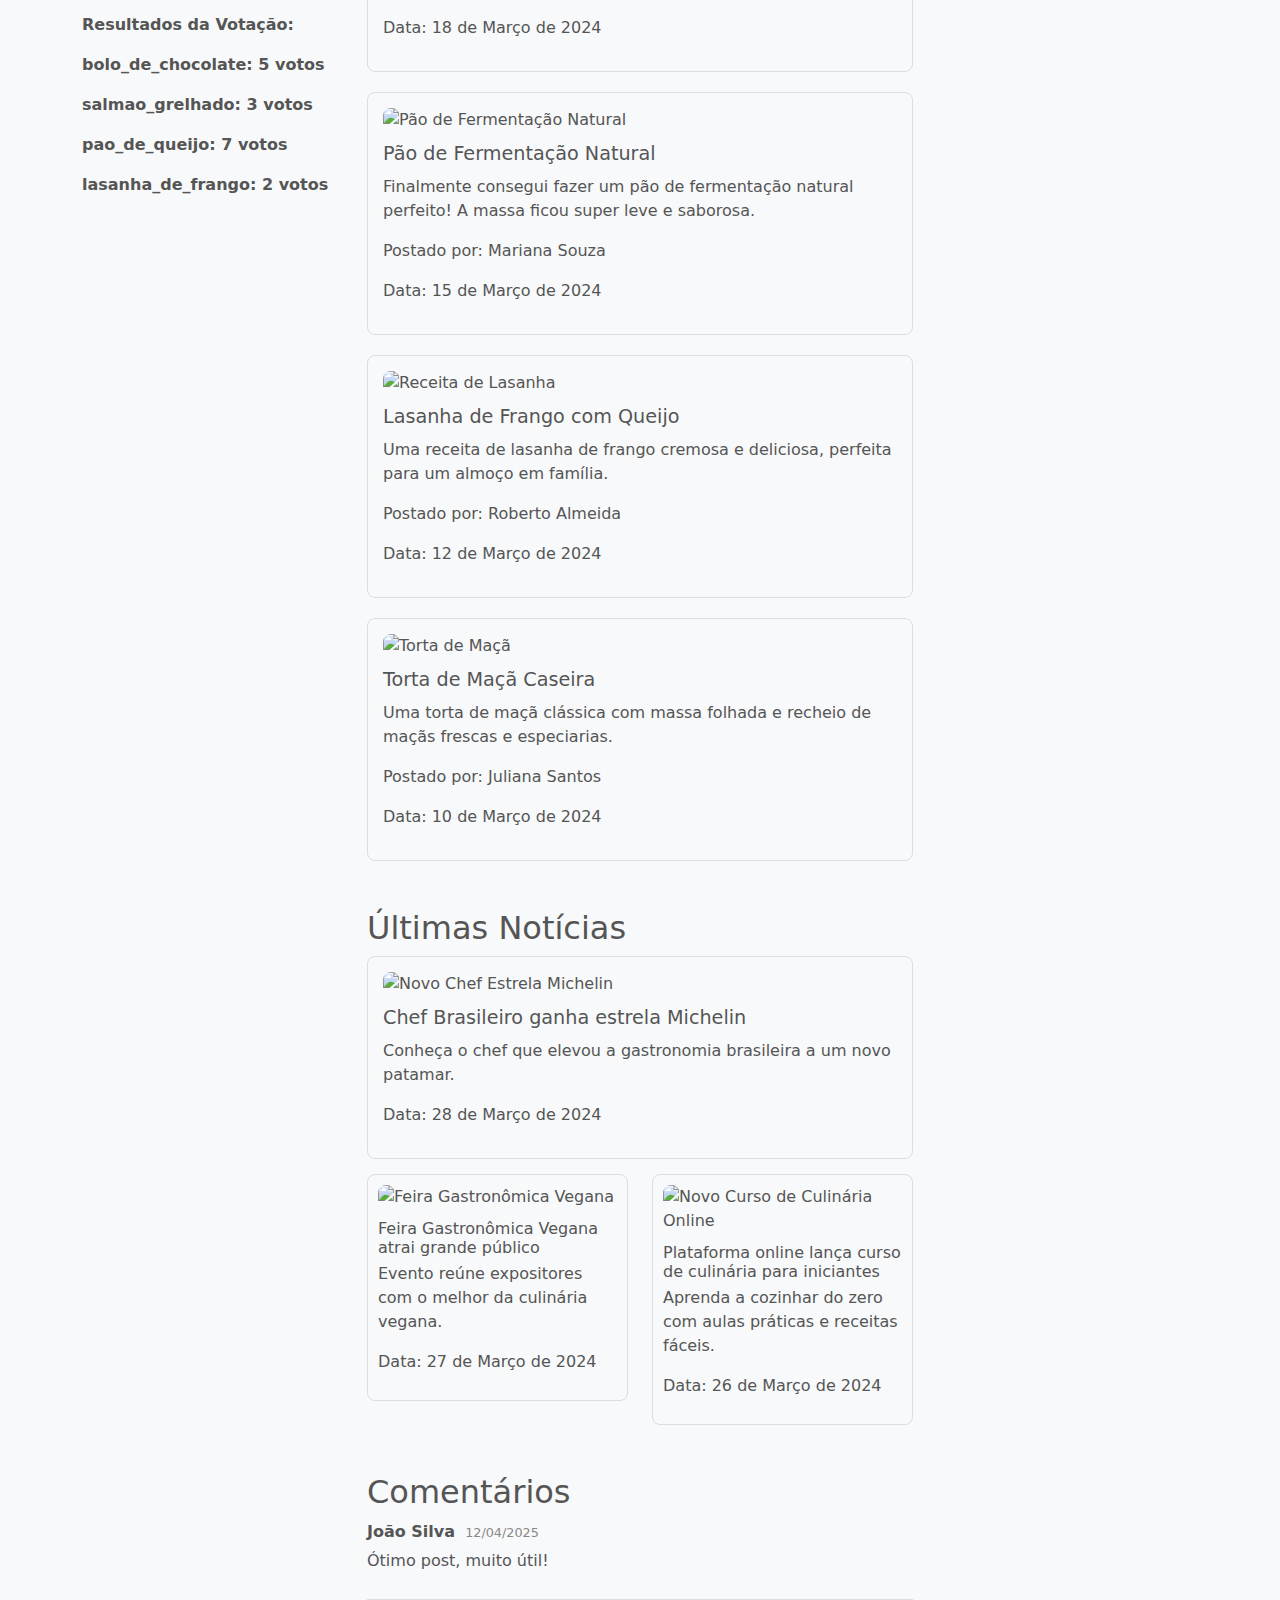
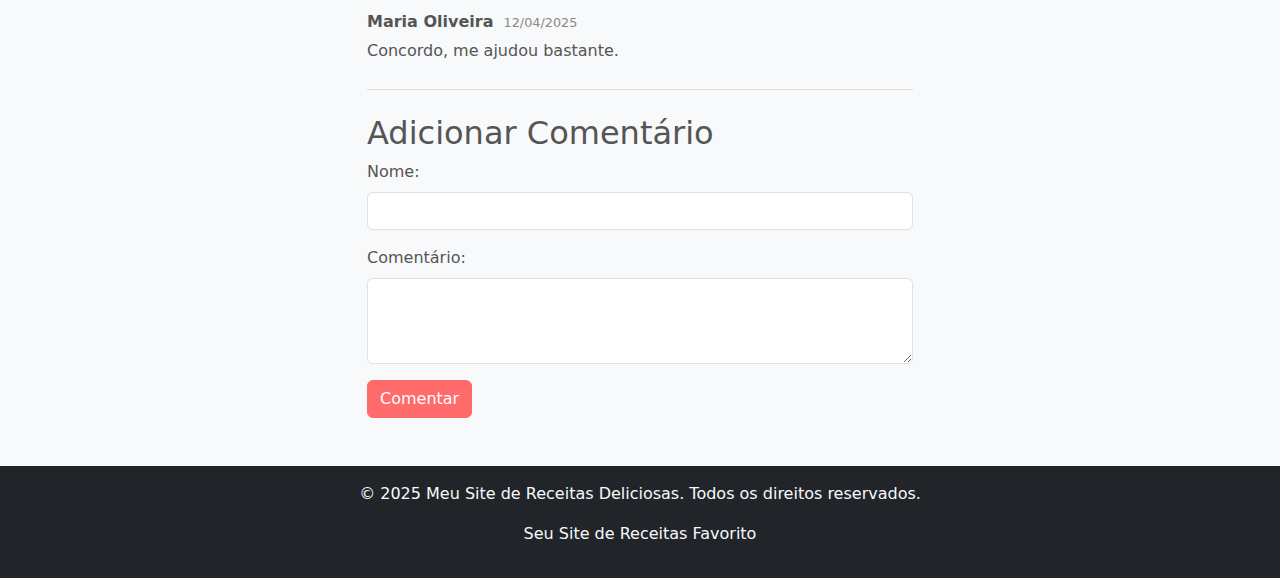
==== commit 96e0a9f6: "nova" ====
--- a/comunidade.html
+++ b/comunidade.html
@@ -117,17 +117,26 @@
                 </section>
                 <section id="culinary-events-section" class="mt-5">
                     <h2>Eventos Culinários</h2>
+                
                     <div class="event-card">
-                        <img src="https://pomerode.atende.net/static/portal/img/2024/04/25/img_4D7AA225AFDCE9053A1DF55C40BFE1C14EA9C36E_420x870.png" alt="Evento 1">
-                        <h4>Festival Gastronômico</h4>
-                    </div>
+                        <a href="https://www.exemplo.com/evento/festival-gastronomico" target="_blank">
+                            <img src="https://pomerode.atende.net/static/portal/img/2024/04/25/img_4D7AA225AFDCE9053A1DF55C40BFE1C14EA9C36E_420x870.png" alt="Evento 1">
+                            <h4>Festival Gastronômico</h4>
+                        </a>
+                    </div>
+                
                     <div class="event-card">
-                        <img src="https://s3.sa-east-1.amazonaws.com/conteudos.unigran.br/noticias/7ab14b2b0b68cea2.jpg" alt="Evento 2">
-                        <h4>Aula Show de Culinária</h4>
-                    </div>
+                        <a href="https://www.exemplo.com/evento/aula-show-culinaria" target="_blank">
+                            <img src="https://s3.sa-east-1.amazonaws.com/conteudos.unigran.br/noticias/7ab14b2b0b68cea2.jpg" alt="Evento 2">
+                            <h4>Aula Show de Culinária</h4>
+                        </a>
+                    </div>
+                
                     <div class="event-card">
-                        <img src="https://s2-g1.glbimg.com/5d5qHAa-En6NnxL-x4p9hJw0qDA=/0x0:1920x1080/984x0/smart/filters:strip_icc()/i.s3.glbimg.com/v1/AUTH_59edd422c0c84a879bd37670ae4f538a/internal_photos/bs/2017/T/7/iciG8FRaCBmntmQey55Q/logo-caminhos.jpg" alt="Evento 3">
-                        <h4>Concurso de Receitas</h4>
+                        <a href="https://www.exemplo.com/evento/concurso-receitas" target="_blank">
+                            <img src="https://s2-g1.glbimg.com/5d5qHAa-En6NnxL-x4p9hJw0qDA=/0x0:1920x1080/984x0/smart/filters:strip_icc()/i.s3.glbimg.com/v1/AUTH_59edd422c0c84a879bd37670ae4f538a/internal_photos/bs/2017/T/7/iciG8FRaCBmntmQey55Q/logo-caminhos.jpg" alt="Evento 3">
+                            <h4>Concurso de Receitas</h4>
+                        </a>
                     </div>
                 </section>
                 <section id="kitchen-utensils-section" class="mt-5">
--- a/stile.css
+++ b/stile.css
@@ -436,4 +436,26 @@
 .top-chef-card h4 {
     margin: 0;
     font-size: 1.2rem; /* Ajuste o tamanho da fonte conforme necessário */
+}
+/* Removendo o estilo azul dos links (caso você adicione links no futuro) */
+a {
+    text-decoration: none;
+    color: inherit; /* Mantém a cor padrão do texto */
+}
+
+/* Organizando a imagem à esquerda e o nome à direita */
+.event-card {
+    display: flex;
+    align-items: center;
+    margin-bottom: 20px; /* Espaço entre os cartões */
+}
+
+.event-card img {
+    width: 100px; /* Ajuste o tamanho conforme necessário */
+    margin-right: 15px; /* Espaço entre a imagem e o nome */
+}
+
+.event-card h4 {
+    margin: 0;
+    font-size: 1.2rem; /* Ajuste o tamanho da fonte conforme necessário */
 }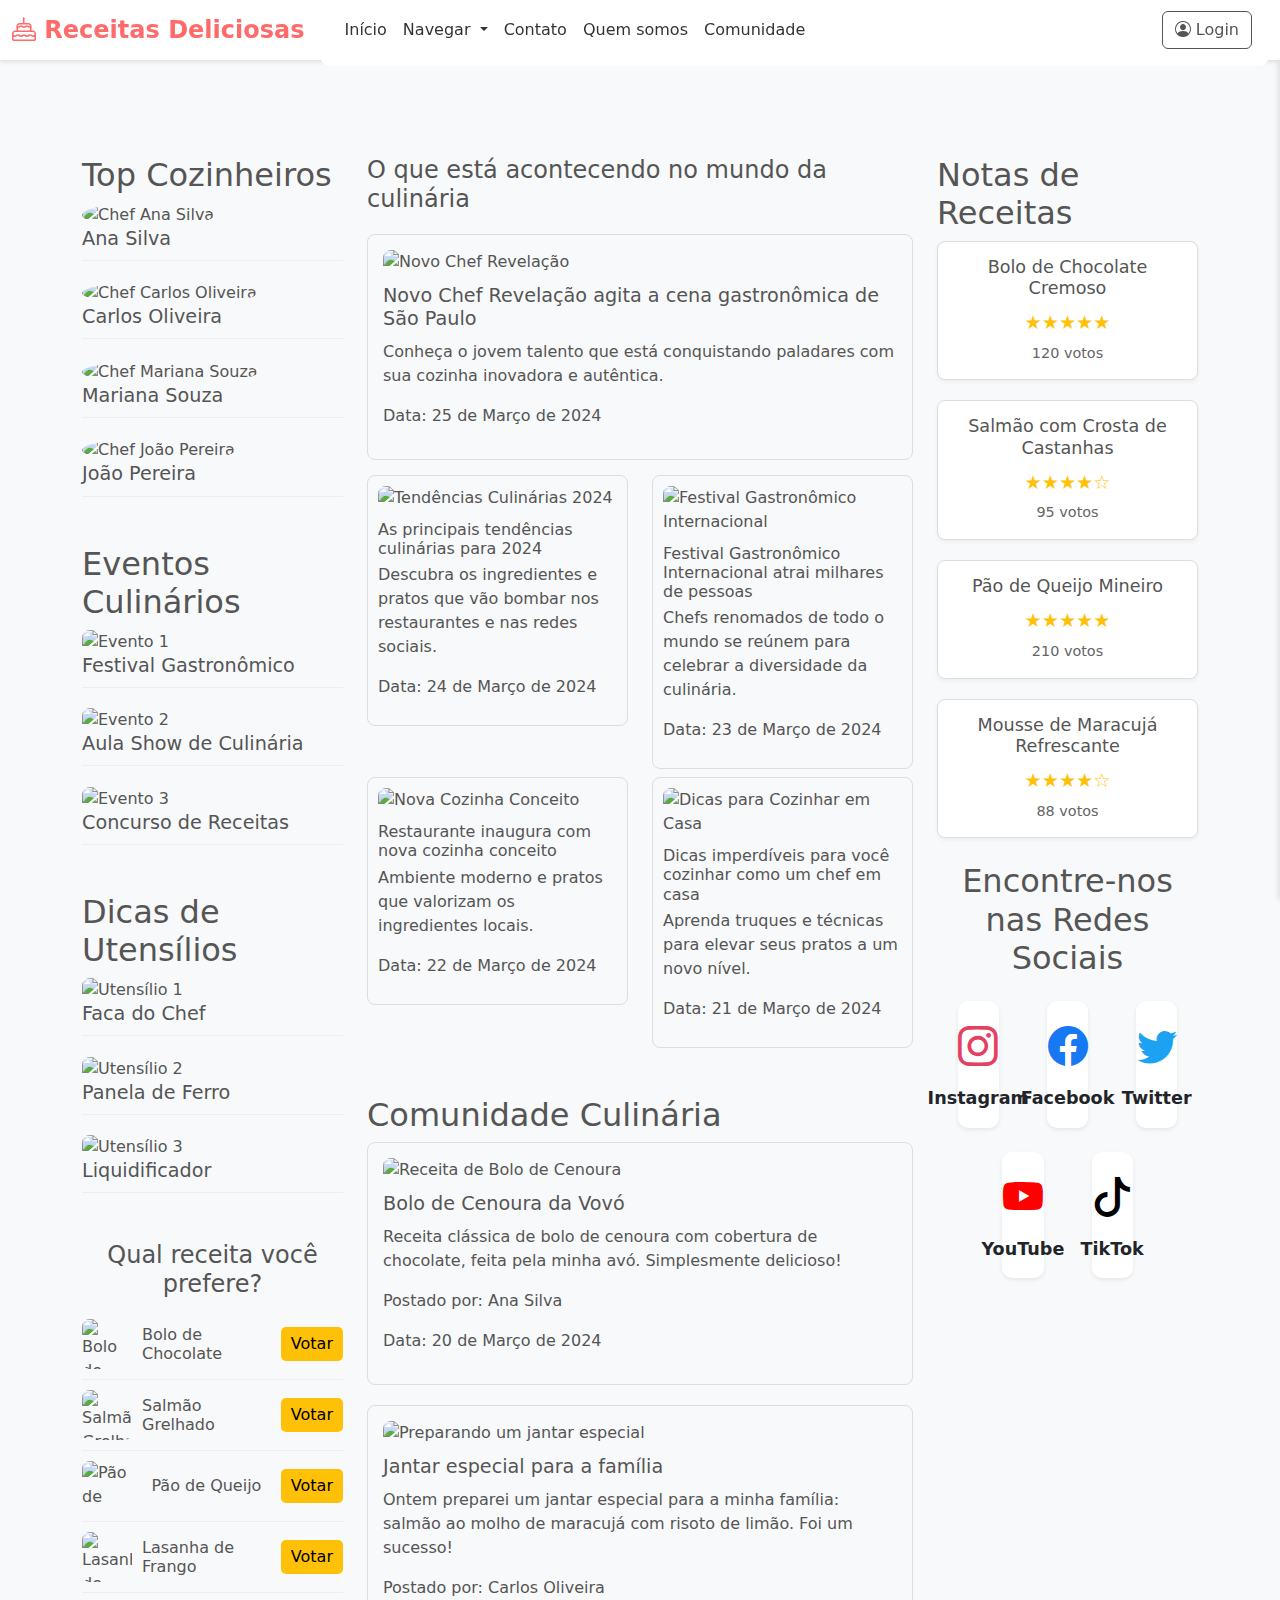
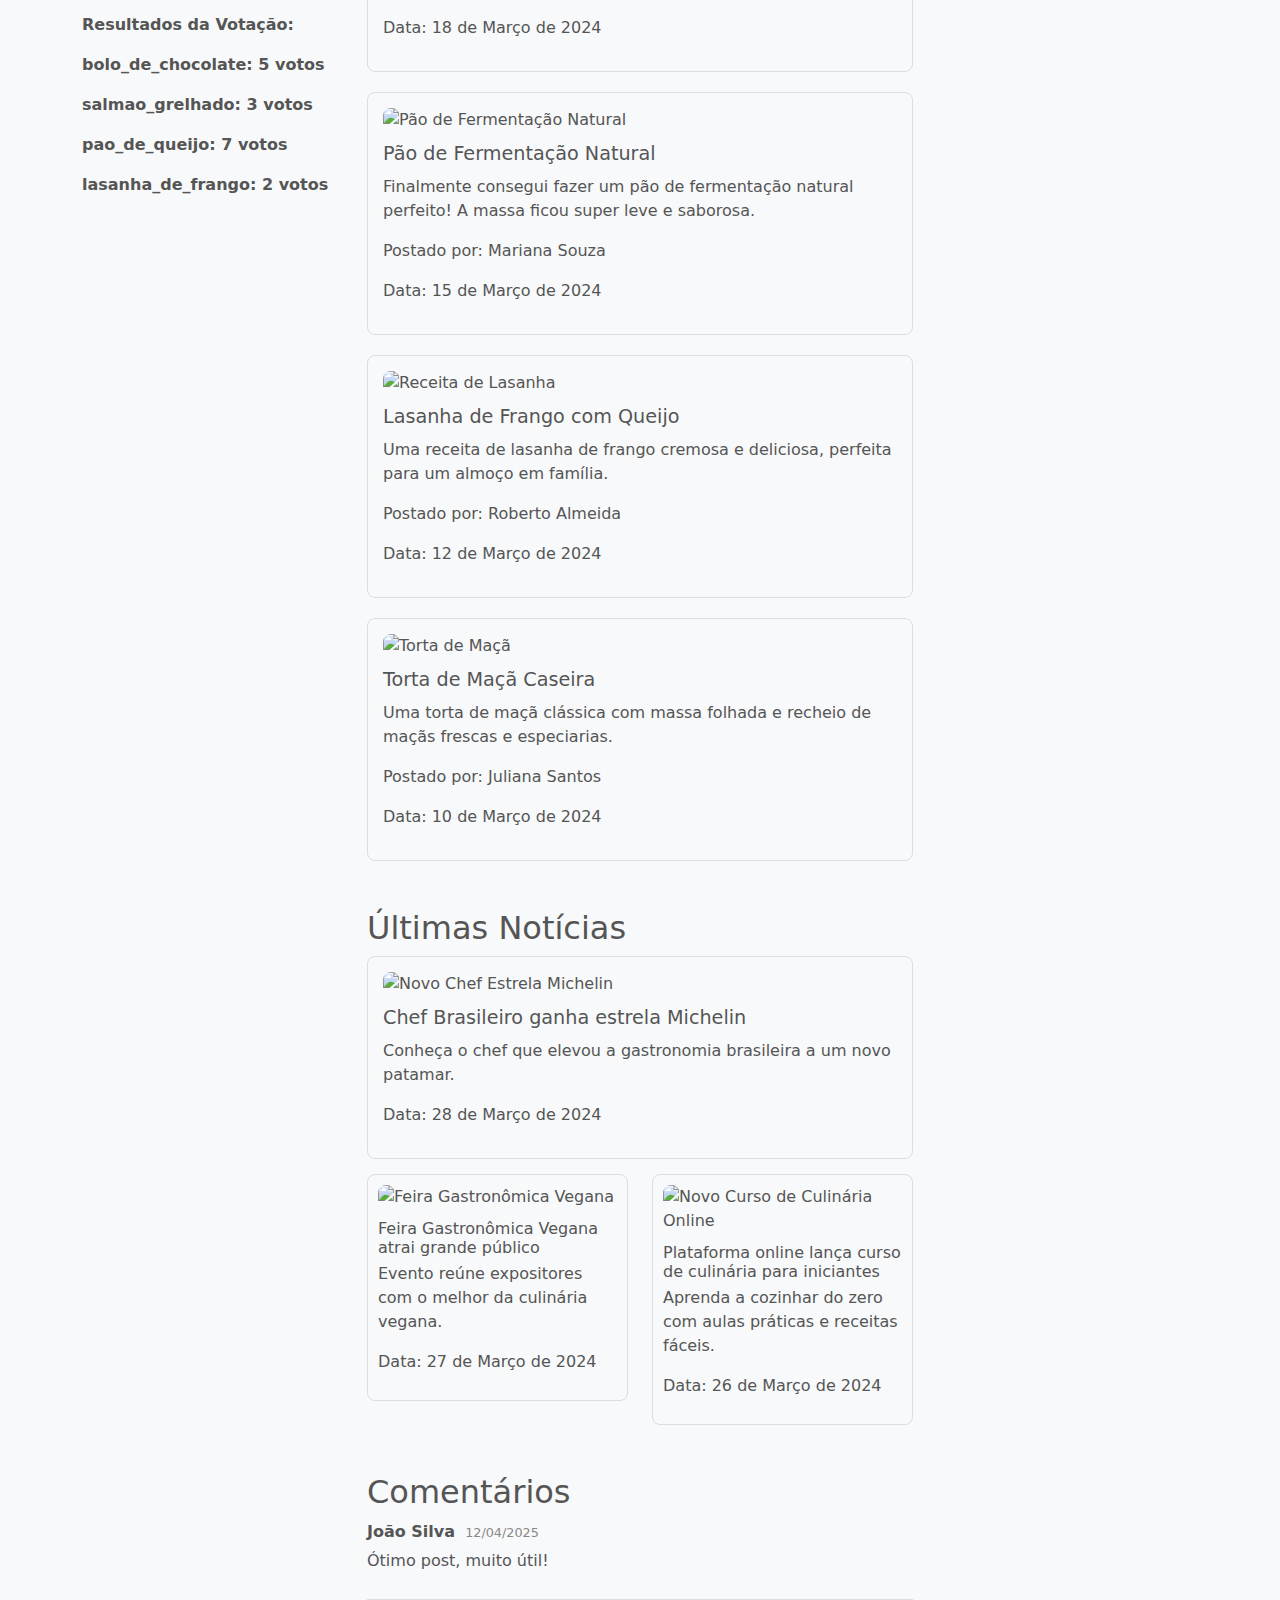
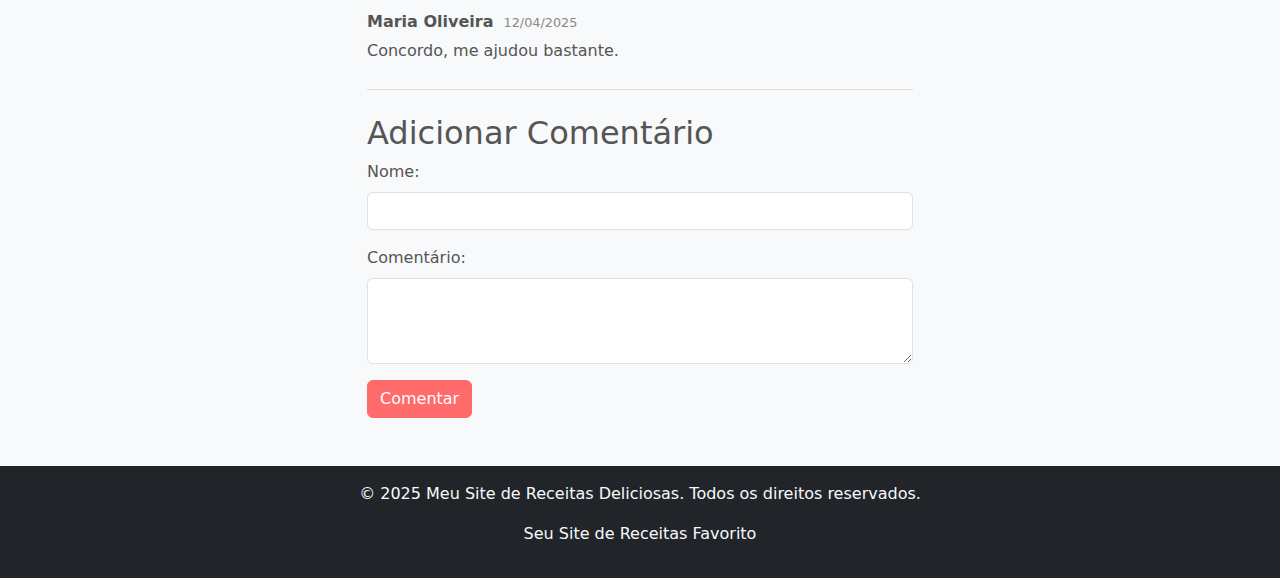
==== commit 95fd2f9c: "nova" ====
--- a/comunidade.html
+++ b/comunidade.html
@@ -142,19 +142,19 @@
                 <section id="kitchen-utensils-section" class="mt-5">
                     <h2>Dicas de Utensílios</h2>
                     <div class="kitchen-tip-card">
-                        <a href="https://www.exemplo.com/produto/faca-do-chef" target="_blank">
+                        <a href="https://www.mercadolivre.com.br/corneta-mestre-cozinheiro-335cm-faca-em-aco-inox/p/MLB27390204?searchVariation=MLB27390204#polycard_client=search-nordic&searchVariation=MLB27390204&wid=MLB5225597004&position=12&search_layout=grid&type=product&tracking_id=f99045c1-4408-424d-9d04-b36f89d823be&sid=search" target="_blank">
                             <img src="https://images.tcdn.com.br/img/img_prod/914928/faca_chef_artesanal_aco_inox_cirurgico_cabo_madeira_imbuia_515_1_f5728f2533828350e01d8dcb3b123135_20240205211339.jpg" alt="Utensílio 1">
                             <h4>Faca do Chef</h4>
                         </a>
                     </div>
                     <div class="kitchen-tip-card">
-                        <a href="https://www.exemplo.com/produto/panela-de-ferro" target="_blank">
+                        <a href="https://www.mercadolivre.com.br/frigideira-de-ferro-fundido-com-tampa-de-vidro-28-cm/p/MLB32099597?searchVariation=MLB32099597#polycard_client=search-nordic&searchVariation=MLB32099597&wid=MLB3588790129&position=7&search_layout=grid&type=product&tracking_id=dc46bc73-aa6a-4596-98ac-8983662d9405&sid=search" target="_blank">
                             <img src="https://encrypted-tbn0.gstatic.com/images?q=tbn:ANd9GcQBcZICW7aJE9G6-SesHvbO0zqb6qq-qxqT6Q&s" alt="Utensílio 2">
                             <h4>Panela de Ferro</h4>
                         </a>
                     </div>
                     <div class="kitchen-tip-card">
-                        <a href="https://www.exemplo.com/produto/liquidificador" target="_blank">
+                        <a href="https://produto.mercadolivre.com.br/MLB-3480814511-liquidificador-industrial-alta-rotaco-2-litros-110v-_JM?searchVariation=182578839891#is_advertising=true&searchVariation=182578839891&position=1&search_layout=stack&type=pad&tracking_id=928155e5-3477-456d-b78a-af93fdced498&is_advertising=true&ad_domain=VQCATCORE_LST&ad_position=1&ad_click_id=MjRiN2Q4NjYtMzVjOC00YWQzLWIxNTQtMDIyZTQyMDU3YWM0" target="_blank">
                             <img src="https://a-static.mlcdn.com.br/800x600/liquidificador-mondial-turbo-power-l-99-fb-preto-com-filtro-3-velocidades-550w/magazineluiza/021756700/a1845361c310e84f8c686e9443d72fd3.jpg" alt="Utensílio 3">
                             <h4>Liquidificador</h4>
                         </a>
@@ -369,31 +369,31 @@
     <h2 class="text-center mb-4">Encontre-nos nas Redes Sociais</h2>
     <div class="row justify-content-center gap-4">
         <div class="col-lg-3 col-md-4 col-sm-6">
-            <a href="https://www.instagram.com/seuperfil" target="_blank" class="card h-100 d-flex flex-column justify-content-center align-items-center text-decoration-none p-3 bg-white border-0 shadow-sm">
+            <a href="https://www.instagram.com/gabryel.ls" target="_blank" class="card h-100 d-flex flex-column justify-content-center align-items-center text-decoration-none p-3 bg-white border-0 shadow-sm">
                 <i class="bi bi-instagram fs-1 text-instagram mb-2"></i>
                 <span class="fw-semibold">Instagram</span>
             </a>
         </div>
         <div class="col-lg-3 col-md-4 col-sm-6">
-            <a href="https://www.facebook.com/suapagina" target="_blank" class="card h-100 d-flex flex-column justify-content-center align-items-center text-decoration-none p-3 bg-white border-0 shadow-sm">
+            <a href="https://www.facebook.com/gabriel.limadesena.5" target="_blank" class="card h-100 d-flex flex-column justify-content-center align-items-center text-decoration-none p-3 bg-white border-0 shadow-sm">
                 <i class="bi bi-facebook fs-1 text-facebook mb-2"></i>
                 <span class="fw-semibold">Facebook</span>
             </a>
         </div>
         <div class="col-lg-3 col-md-4 col-sm-6">
-            <a href="https://twitter.com/seuusuario" target="_blank" class="card h-100 d-flex flex-column justify-content-center align-items-center text-decoration-none p-3 bg-white border-0 shadow-sm">
+            <a href="https://twitter.com/" target="_blank" class="card h-100 d-flex flex-column justify-content-center align-items-center text-decoration-none p-3 bg-white border-0 shadow-sm">
                 <i class="bi bi-twitter fs-1 text-twitter mb-2"></i>
                 <span class="fw-semibold">Twitter</span>
             </a>
         </div>
         <div class="col-lg-3 col-md-4 col-sm-6">
-            <a href="https://www.youtube.com/seucanal" target="_blank" class="card h-100 d-flex flex-column justify-content-center align-items-center text-decoration-none p-3 bg-white border-0 shadow-sm">
+            <a href="https://www.youtube.com/channel/UCfw6uJAFJrI7RZ3ISvLgs2g" target="_blank" class="card h-100 d-flex flex-column justify-content-center align-items-center text-decoration-none p-3 bg-white border-0 shadow-sm">
                 <i class="bi bi-youtube fs-1 text-youtube mb-2"></i>
                 <span class="fw-semibold">YouTube</span>
             </a>
         </div>
         <div class="col-lg-3 col-md-4 col-sm-6">
-            <a href="https://www.tiktok.com/@seuperfil" target="_blank" class="card h-100 d-flex flex-column justify-content-center align-items-center text-decoration-none p-3 bg-white border-0 shadow-sm">
+            <a href="https://www.tiktok.com/@gabryel.ls0" target="_blank" class="card h-100 d-flex flex-column justify-content-center align-items-center text-decoration-none p-3 bg-white border-0 shadow-sm">
                 <i class="bi bi-tiktok fs-1 text-tiktok mb-2"></i>
                 <span class="fw-semibold">TikTok</span>
             </a>
--- a/stile.css
+++ b/stile.css
@@ -458,4 +458,25 @@
 .event-card h4 {
     margin: 0;
     font-size: 1.2rem; /* Ajuste o tamanho da fonte conforme necessário */
-}+}
+     
+
+
+
+
+
+/* Garante que o menu expandido tenha fundo visível no mobile */
+.navbar-collapse {
+    background-color: #fff; /* Altere para a cor que combinar com seu layout */
+    padding: 1rem;
+    border-radius: 0.5rem;
+}
+
+.navbar-nav .nav-link {
+    color: #333 !important;  
+}
+
+.navbar-toggler {
+    border-color: #ccc;
+}
+/* Garante que o menu expandido tenha fundo visível no mobile */
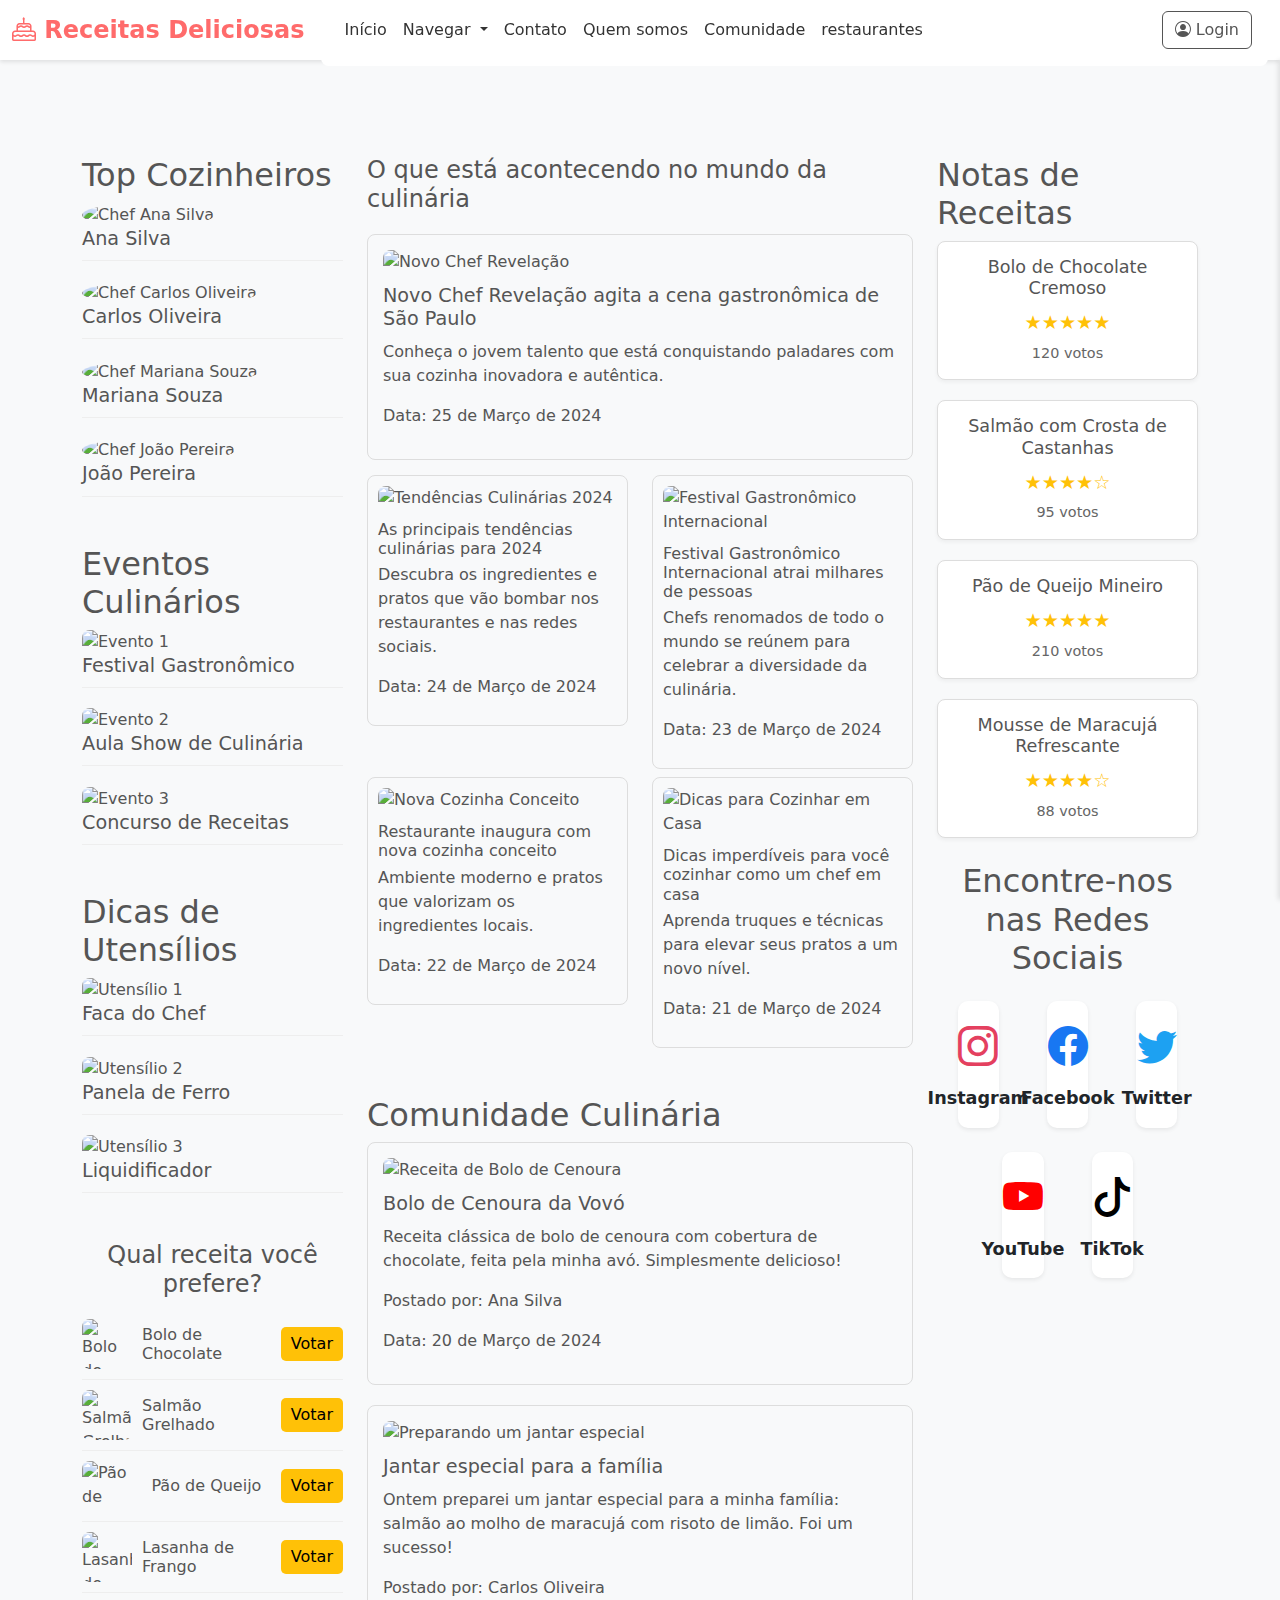
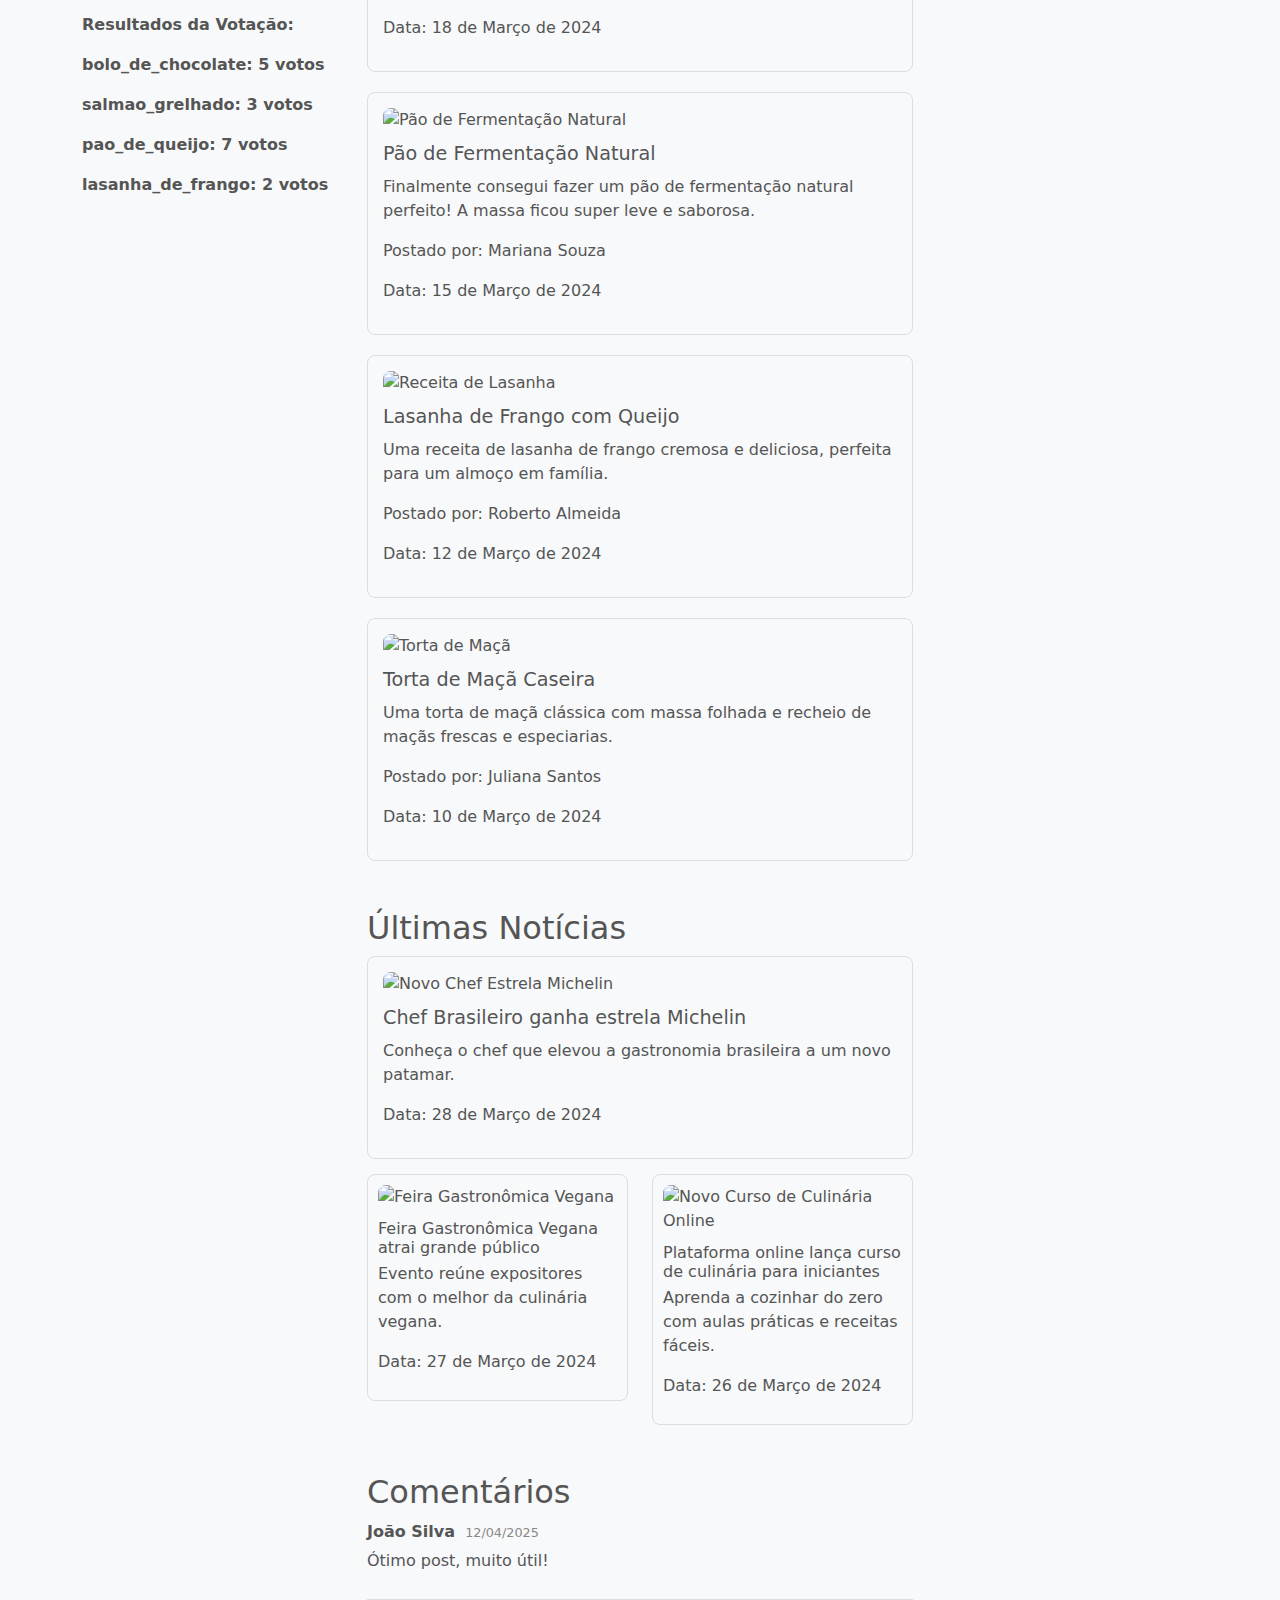
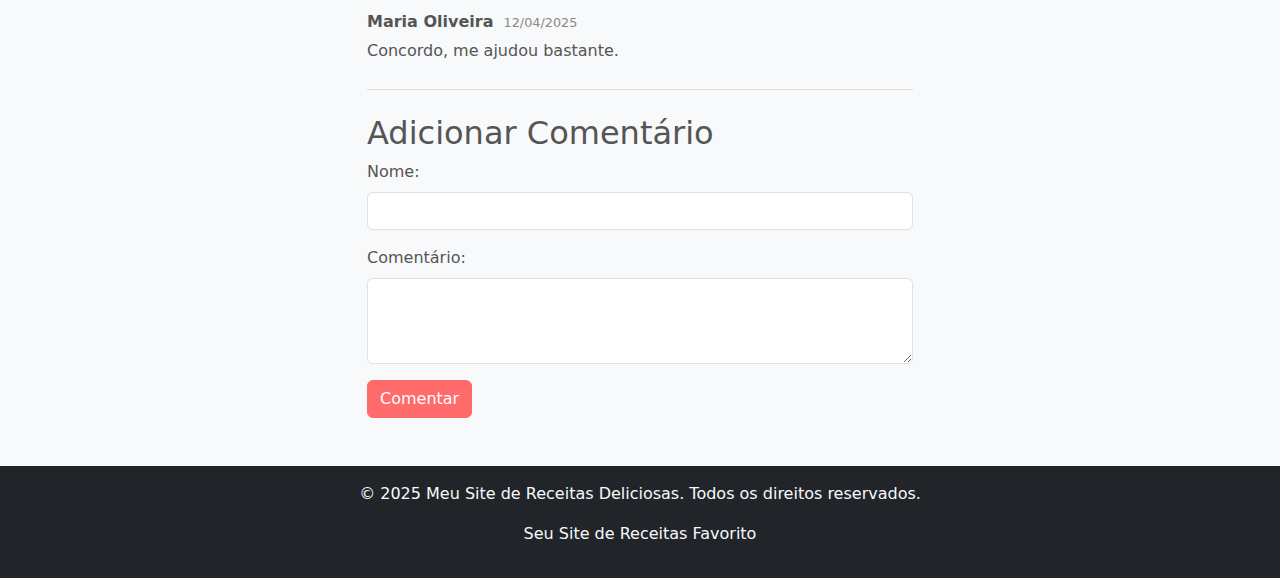
==== commit f86134ec: "nova" ====
--- a/comunidade.html
+++ b/comunidade.html
@@ -49,6 +49,9 @@
             <li class="nav-item">
                 <a class="nav-link" href="comunidade.html">Comunidade</a>
         </li>
+        <li class="nav-item">
+            <a class="nav-link" href="restaurantes.html">restaurantes</a>
+        </li>
                 </ul>
                 <button id="sidebarToggle" class="btn btn-outline-secondary">
                     <i class="bi bi-person-circle"></i> Login
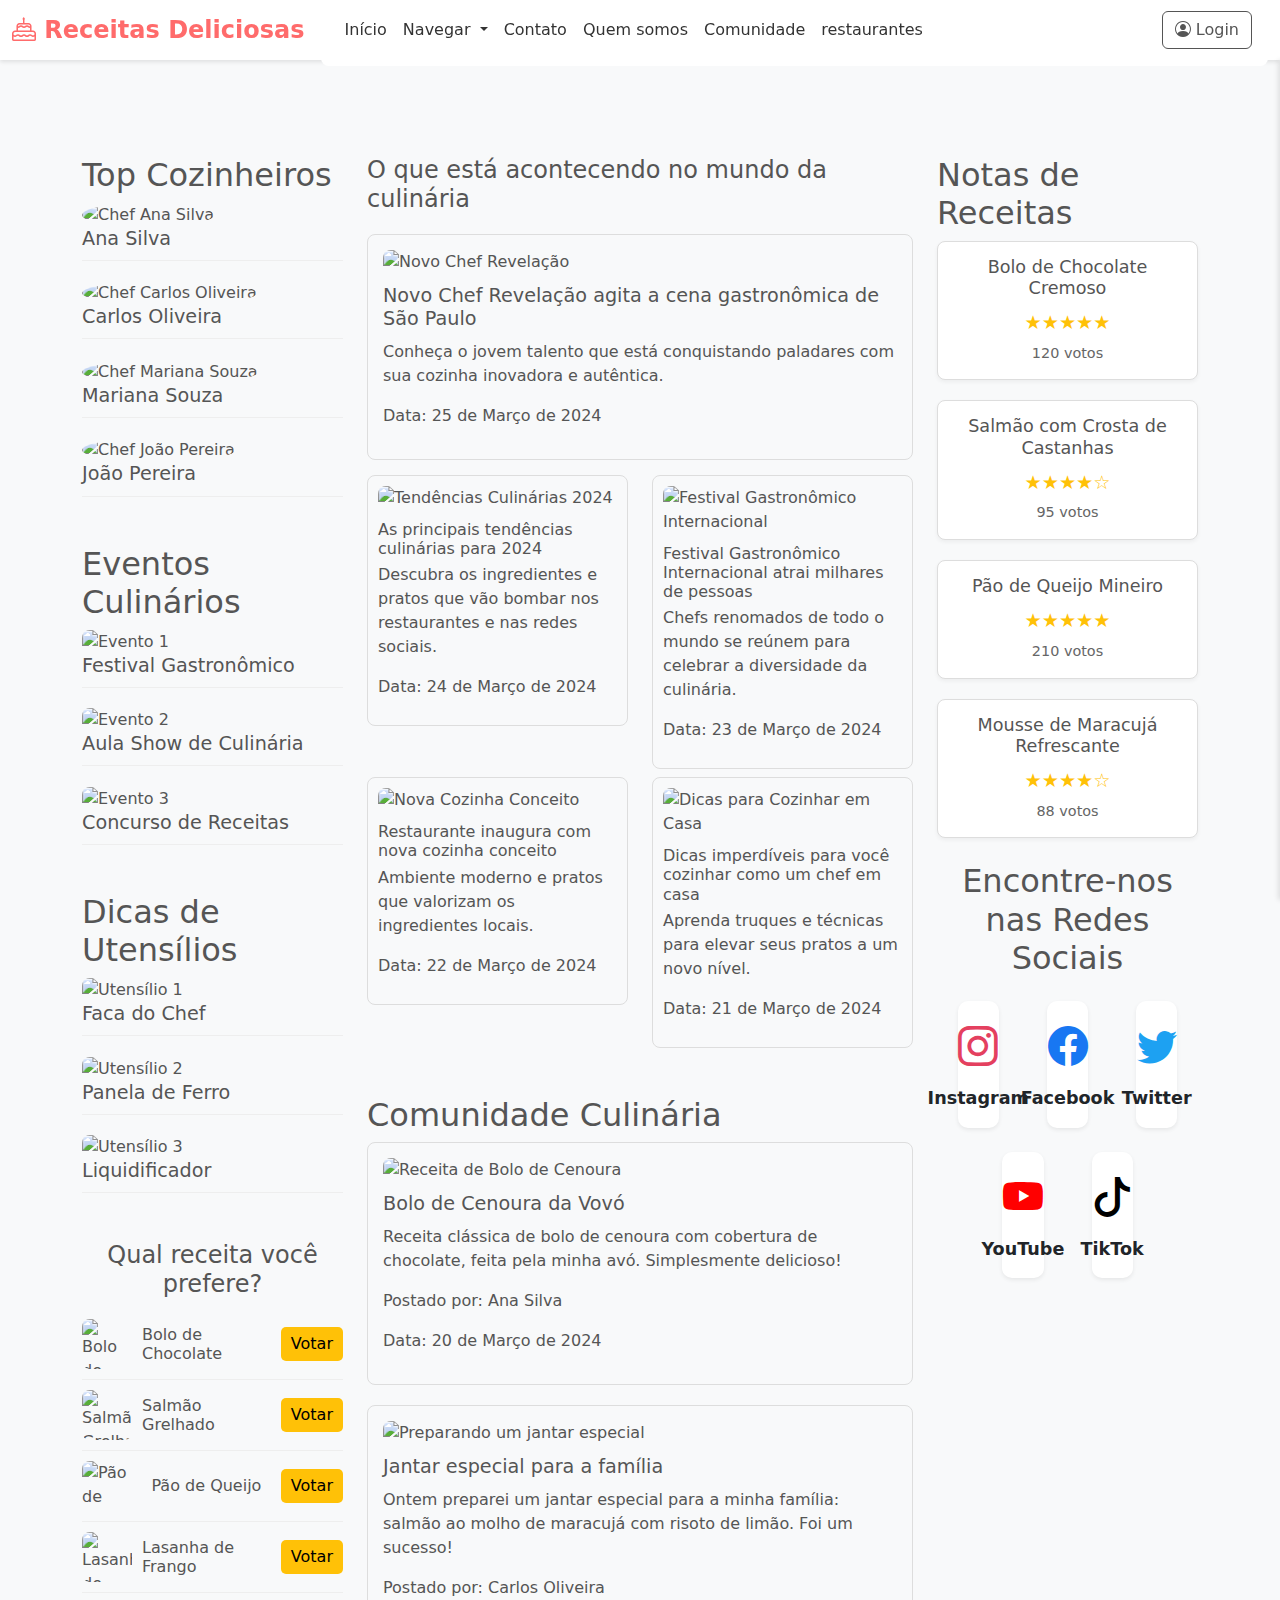
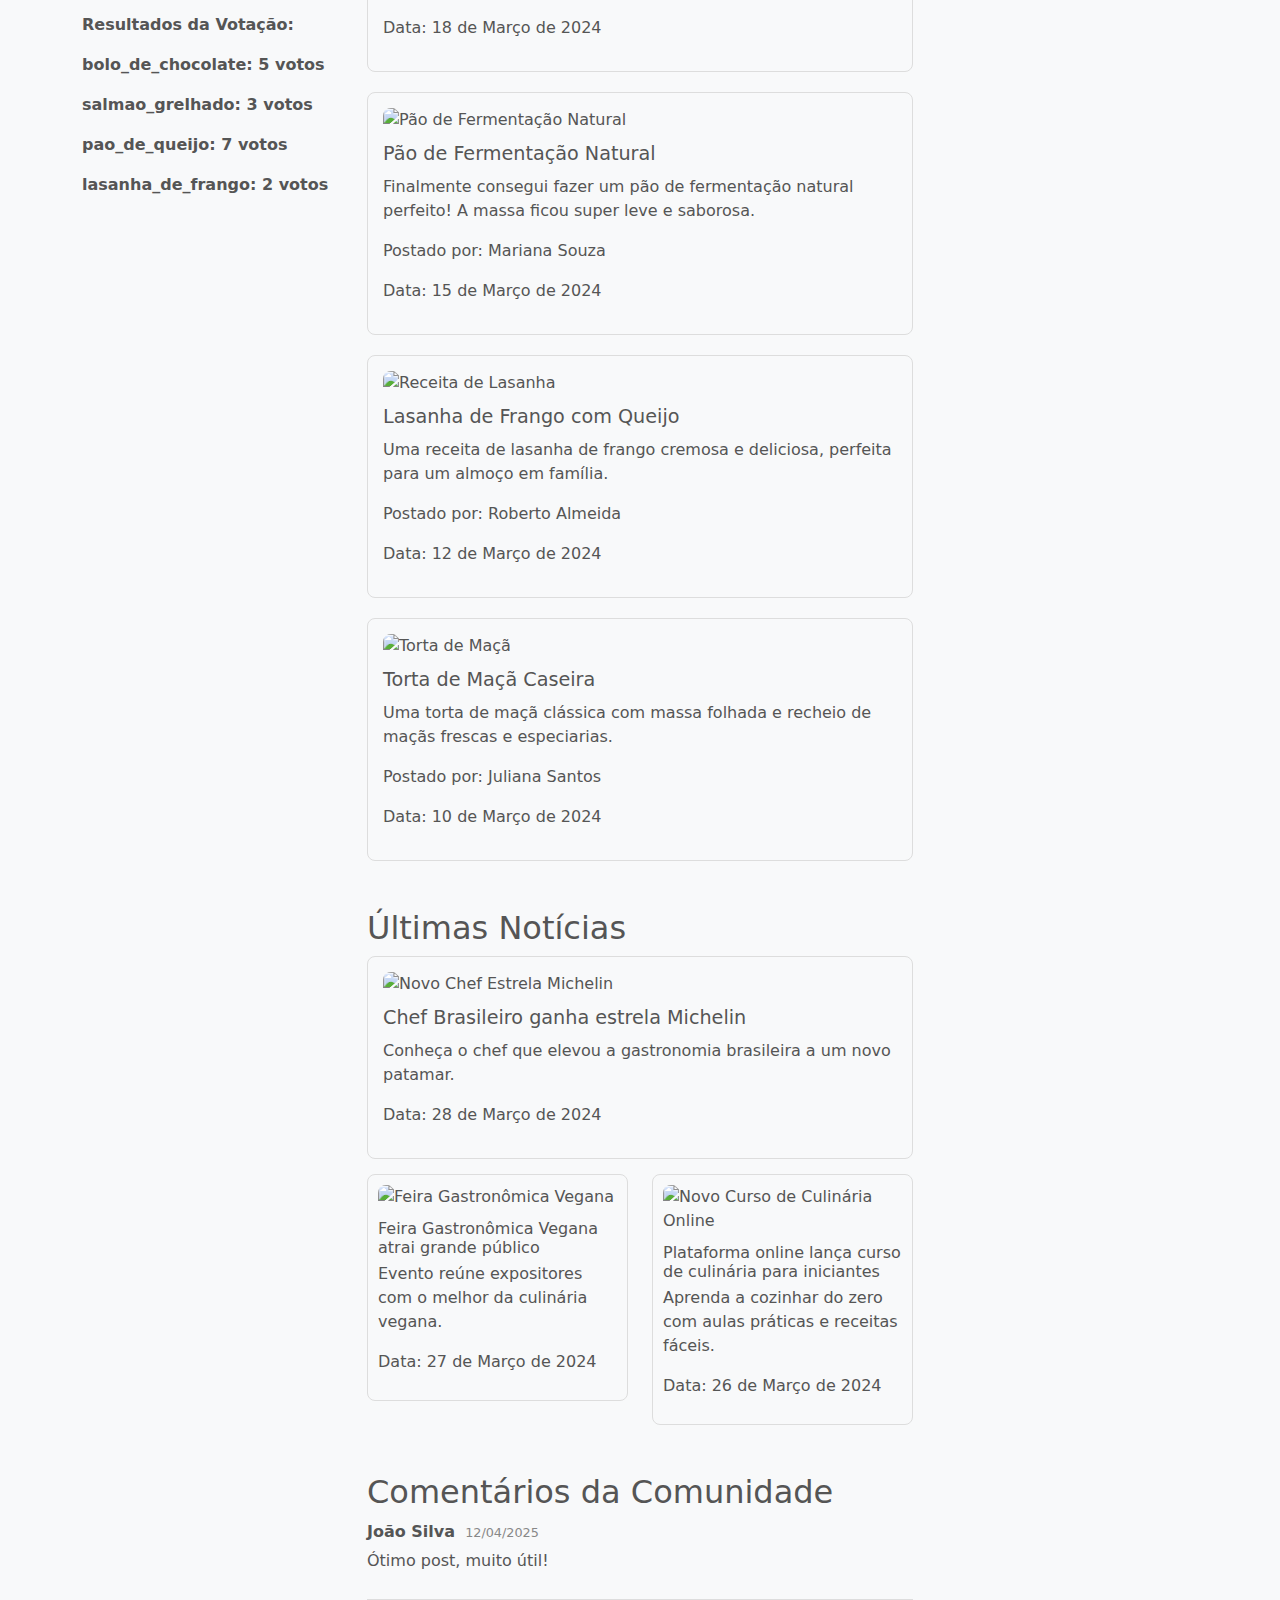
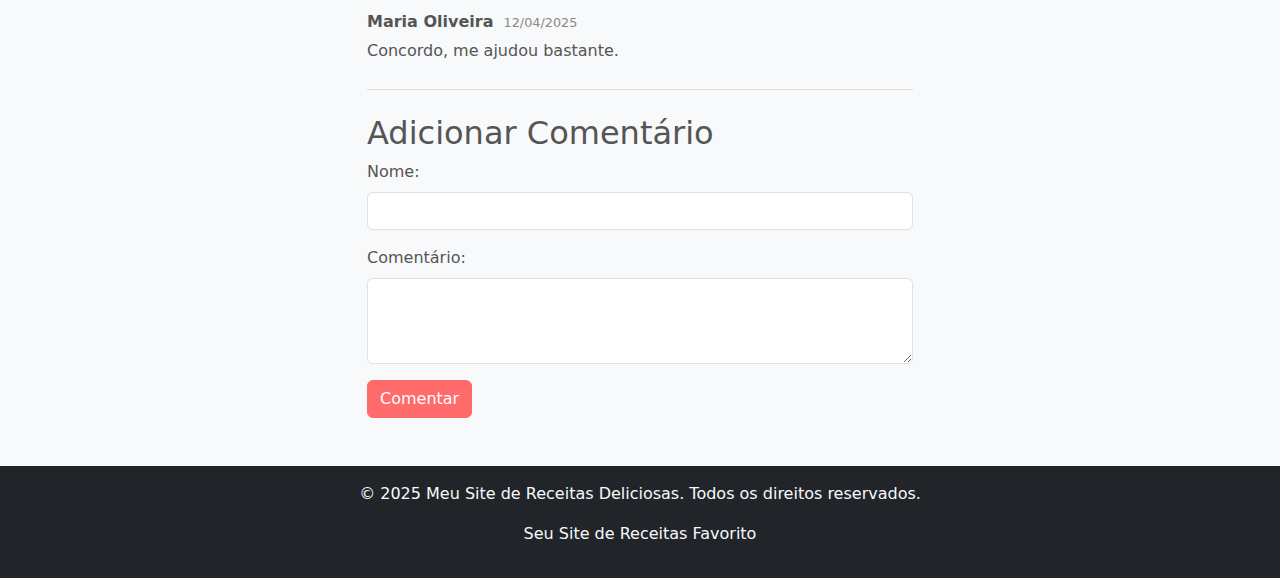
==== commit 324c395b: "novs" ====
--- a/comunidade.html
+++ b/comunidade.html
@@ -316,7 +316,7 @@
                 </section>
 
                 <section id="comments-section" class="mt-5">
-                    <h2>Comentários</h2>
+                    <h2>Comentários da Comunidade</h2>
                     <div class="comment">
                         <span class="comment-author">João Silva</span>
                         <span class="comment-date">12/04/2025</span>
